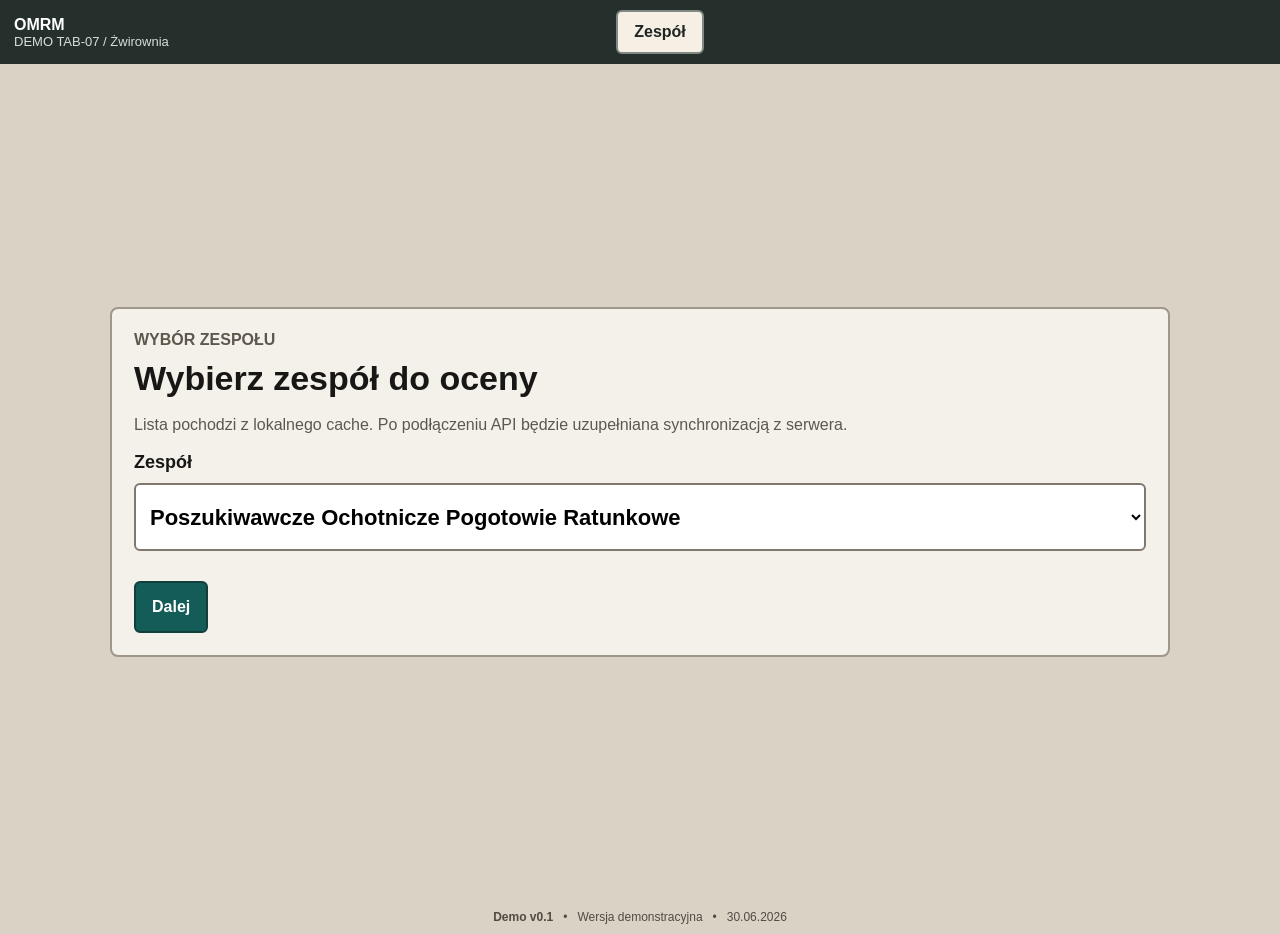
==== index.html @ 5be31f4d "Dodano logo i przygotowano interfejs demo v0.1" ====
<!doctype html>
<html lang="pl">
<head>
  <meta charset="utf-8">
  <meta name="viewport" content="width=device-width, initial-scale=1, viewport-fit=cover">
  <meta name="theme-color" content="#f4f1ea">
  <title>Karty OMRM - MVP klient offline</title>
  <link rel="manifest" href="manifest.json">
  <link rel="stylesheet" href="styles.css">
</head>
<body>
  <header class="topbar">
    <div>
      <strong>OMRM</strong>
      <span id="deviceLabel">Tablet</span>
    </div>
    <nav aria-label="Widoki">
      <button class="tab active" data-view="team-screen">Zespół</button>
      <button class="tab" data-view="ranking-screen">Ranking</button>
      <button class="tab" data-view="audit-screen">Audyt</button>
      <button class="tab" data-view="sync-screen">Sync</button>
    </nav>
    <div class="sync-pill" id="syncPill">Ładowanie</div>
  </header>

  <main>
    <section id="team-screen" class="view active touch-screen">
      <div class="workflow-panel">
        <p class="eyebrow">Wybór zespołu</p>
        <h1>Wybierz zespół do oceny</h1>
        <p class="muted">Lista pochodzi z lokalnego cache. Po podłączeniu API będzie uzupełniana synchronizacją z serwera.</p>
        <div id="teamList" class="team-list"></div>
      </div>
    </section>

    <section id="start-screen" class="view touch-screen">
      <div class="workflow-panel high-contrast">
        <p class="eyebrow">Rozpoczęcie oceny</p>
        <div class="huge-number" id="startTeamNumber">--</div>
        <h1 id="startTeamName">Zespół</h1>
        <label>
          Konkurencja / karta
          <select id="assignmentSelect"></select>
        </label>
        <div class="action-row">
          <button class="secondary" data-view-target="team-screen">Zmień zespół</button>
          <button id="startAssessmentBtn">Rozpocznij ocenę</button>
        </div>
      </div>
    </section>

    <section id="card-screen" class="view">
      <article class="paper-shell" aria-label="Karta ocen">
        <div class="paper-toolbar">
          <div class="team-chip logo-panel">
            <!-- Logo mistrzostw: assets/images/logo.jpg -->
            <img
              class="championship-logo"
              src="assets/images/logo.jpg"
              alt="Logo mistrzostw"
              onerror="this.hidden=true">
            <span id="cardTaskLabel" hidden></span>
            <strong id="cardTaskName" hidden></strong>
          </div>
          <section class="competition-timer" id="competitionTimer" aria-live="polite">
            <div class="timer-label">Czas konkurencji</div>
            <div class="timer-display" id="timerDisplay">10:00</div>
            <div class="timer-message" id="timerMessage"></div>
            <div class="timer-controls">
              <button type="button" id="timerStartBtn">Start</button>
              <button type="button" id="timerPauseBtn" class="secondary">Pauza</button>
              <button type="button" id="timerResumeBtn" class="secondary">Wznów</button>
              <button type="button" id="timerResetBtn" class="secondary">Reset 10:00</button>
              <button type="button" id="timerSoundBtn" class="secondary">Dźwięk: włączony</button>
            </div>
          </section>
          <div class="paper-total">Suma <strong id="totalScore">0</strong> / <span id="maxScore">0</span></div>
          <button id="finishAssessmentBtn">Zakończ ocenę</button>
        </div>

        <form id="scoreCard" class="score-card">
          <div id="cardValidationMessage" class="card-validation-message" role="alert" tabindex="-1" hidden>
            Nie można zakończyć oceny. Uzupełnij wszystkie wymagane pola.
          </div>
          <div class="paper-title">
            <h1 id="cardTitle">Karta ocen</h1>
            <label>Zespół nr <input id="teamNumber" readonly></label>
          </div>
          <div id="columnsHead" class="columns-head"></div>
          <div id="sections"></div>
          <footer class="paper-notes" id="paperNotes"></footer>
        </form>
      </article>
    </section>

    <section id="finish-screen" class="view touch-screen">
      <div class="workflow-panel high-contrast">
        <p class="eyebrow">Zakończenie oceny</p>
        <div class="huge-number" id="finishTeamNumber">--</div>
        <h1 id="finishSummary">Suma punktów: 0</h1>
        <div id="validationBox" class="validation-box"></div>
        <div class="action-row">
          <button class="secondary" data-view-target="card-screen">Wróć do karty</button>
          <button id="approveBtn">Zatwierdź wynik</button>
        </div>
      </div>
    </section>

    <section id="confirm-screen" class="view touch-screen">
      <div class="workflow-panel">
        <p class="eyebrow">Potwierdzenie zapisu</p>
        <h1>Wynik zapisany lokalnie</h1>
        <p class="muted">Karta ma snapshot zatwierdzenia i operacje oczekujące w kolejce synchronizacji.</p>
        <dl class="summary-list">
          <div><dt>Zespół</dt><dd id="confirmTeam">--</dd></div>
          <div><dt>Wynik</dt><dd id="confirmScore">--</dd></div>
          <div><dt>Status</dt><dd id="confirmStatus">queued</dd></div>
        </dl>
        <div class="action-row">
          <button data-view-target="team-screen">Wróć do wyboru zespołu</button>
        </div>
      </div>
    </section>

    <section id="sync-error-screen" class="view touch-screen">
      <div class="workflow-panel sync-error">
        <p class="eyebrow">Błąd synchronizacji</p>
        <h1>Operacje pozostają w kolejce</h1>
        <p id="syncErrorText">Backend API nie jest jeszcze skonfigurowane.</p>
        <div class="action-row">
          <button id="retrySyncBtn">Ponów synchronizację</button>
          <button class="secondary" data-view-target="team-screen">Wróć</button>
        </div>
      </div>
    </section>

    <section id="ranking-screen" class="view">
      <div class="wide-panel">
        <h2>Klasyfikacja generalna</h2>
        <p class="muted">Ranking powstaje wyłącznie z zatwierdzonych i zapisanych wyników. Brak sztucznie generowanych wyników cząstkowych.</p>
        <table>
          <thead><tr><th>Miejsce</th><th>Zespół</th><th>Ukończone konkurencje</th><th>Suma</th></tr></thead>
          <tbody id="rankingBody"></tbody>
        </table>
      </div>
    </section>

    <section id="audit-screen" class="view">
      <div class="wide-panel">
        <h2>Dziennik aktywności i zmian</h2>
        <table>
          <thead><tr><th>Czas</th><th>Akcja</th><th>Encja</th><th>Pole</th><th>Poprzednio</th><th>Nowo</th><th>Wersja</th></tr></thead>
          <tbody id="auditBody"></tbody>
        </table>
      </div>
    </section>

    <section id="sync-screen" class="view">
      <div class="wide-panel">
        <h2>Kolejka synchronizacji</h2>
        <p class="muted">Operacje są idempotentne dzięki `client_operation_id` i gotowe do wysłania do backendu.</p>
        <button id="syncNowBtn">Synchronizuj teraz</button>
        <table>
          <thead><tr><th>Status</th><th>Typ</th><th>Encja</th><th>Wersja</th><th>Próby</th><th>Client operation ID</th></tr></thead>
          <tbody id="syncBody"></tbody>
        </table>
      </div>
    </section>
  </main>

  <footer class="version-footer" aria-label="Informacje o wersji">
    <strong>Demo v0.1</strong>
    <span>Wersja demonstracyjna</span>
    <time datetime="2026-06-30">30.06.2026</time>
  </footer>

  <script type="module" src="app.js"></script>
</body>
</html>
---- styles.css ----
:root {
  --paper: #fffaf0;
  --ink: #181715;
  --line: #111;
  --muted: #5d574d;
  --panel: #f4f1ea;
  --accent: #145c57;
  --accent-2: #b7342c;
  --ok: #176334;
  --warn: #9a5200;
  --focus: #ffd34d;
}

* { box-sizing: border-box; }
html { overflow-x: hidden; }
body {
  margin: 0;
  font-family: Arial, Helvetica, sans-serif;
  color: var(--ink);
  background: #d9d2c5;
  overflow-x: hidden;
}

.topbar {
  min-height: 64px;
  display: grid;
  grid-template-columns: 220px 1fr 180px;
  gap: 12px;
  align-items: center;
  padding: 8px 14px;
  background: #25302d;
  color: white;
  position: sticky;
  top: 0;
  z-index: 10;
}
.topbar span { display: block; font-size: 13px; color: #d7dedb; }
nav { display: flex; gap: 8px; justify-content: center; }
button, select, input, textarea { font: inherit; }
button, select {
  min-height: 52px;
  border: 2px solid #123f3c;
  border-radius: 6px;
  font-weight: 800;
}
button {
  background: var(--accent);
  color: white;
  padding: 10px 16px;
}
button:disabled { opacity: .45; }
button.secondary { background: #fff; color: #25302d; border-color: #80786d; }
.tab { background: transparent; border-color: #7f8a86; min-height: 44px; }
.tab.active { background: #f6efe3; color: #1d2623; }
.sync-pill {
  justify-self: end;
  padding: 9px 12px;
  border: 1px solid #8c9792;
  border-radius: 999px;
  font-size: 14px;
  font-weight: 800;
}

main {
  width: 100%;
  max-width: 100vw;
  padding: 14px;
}
.view { display: none; }
.view.active { display: block; }
.touch-screen {
  min-height: calc(100vh - 92px);
  display: none;
  place-items: center;
}
.touch-screen.active { display: grid; }
.workflow-panel, .wide-panel {
  width: min(100%, 1060px);
  background: var(--panel);
  border: 2px solid #9f978a;
  border-radius: 8px;
  padding: 22px;
}
.wide-panel { overflow-x: auto; }
.workflow-panel.high-contrast {
  background: #fff9e7;
  border-color: #1f1d18;
}
.workflow-panel.sync-error {
  background: #fff1ee;
  border-color: var(--accent-2);
}
.eyebrow {
  margin: 0 0 10px;
  text-transform: uppercase;
  letter-spacing: 0;
  font-weight: 900;
  color: var(--muted);
}
h1, h2 { letter-spacing: 0; }
h1 { margin: 0 0 18px; font-size: 34px; }
h2 { margin: 0 0 10px; font-size: 24px; }
.muted { color: var(--muted); margin-top: 0; }

.team-list {
  display: grid;
  gap: 12px;
  margin-top: 18px;
}
.team-select-panel {
  display: grid;
  gap: 10px;
  font-size: 18px;
}
.team-select-panel select {
  min-height: 68px;
  font-size: 22px;
  font-weight: 900;
}
.team-button {
  min-height: 118px;
  display: grid;
  grid-template-columns: 96px 1fr;
  align-items: center;
  gap: 14px;
  text-align: left;
  background: white;
  color: var(--ink);
  border-color: #161616;
}
.team-button-no-number {
  grid-template-columns: 1fr;
}
.team-button span, .huge-number {
  font-weight: 900;
  color: #000;
}
.team-button span { font-size: 54px; text-align: center; }
.team-button strong { font-size: 24px; }
.huge-number {
  font-size: clamp(96px, 18vw, 190px);
  line-height: .9;
  margin: 10px 0 20px;
}
.action-row {
  display: flex;
  gap: 12px;
  flex-wrap: wrap;
  margin-top: 18px;
}
.empty-state {
  background: white;
  border: 2px dashed #8d8578;
  border-radius: 8px;
  padding: 22px;
  display: grid;
  gap: 8px;
}
label { display: grid; gap: 7px; font-size: 15px; font-weight: 900; }
select, input, textarea {
  width: 100%;
  border: 2px solid #80786d;
  background: white;
  border-radius: 6px;
  padding: 10px;
}

.paper-shell {
  width: 100%;
  max-width: 100%;
  background: #c3baac;
  padding: 12px;
  border-radius: 8px;
  overflow-x: hidden;
}
.paper-toolbar {
  display: grid;
  grid-template-columns: minmax(160px, 220px) minmax(250px, 340px) minmax(150px, 1fr) auto;
  gap: 10px;
  justify-content: stretch;
  align-items: center;
  margin-bottom: 10px;
  position: relative;
  z-index: 6;
  background: #c3baac;
  padding-bottom: 10px;
}
.team-chip, .paper-total {
  background: white;
  border: 2px solid #111;
  padding: 8px 12px;
  font-weight: 900;
}
.team-chip span { display: block; font-size: 12px; color: var(--muted); }
.team-chip strong, .paper-total strong { font-size: 36px; line-height: 1; }
.logo-panel {
  min-height: 96px;
  padding: 8px;
  display: grid;
  place-items: center;
  overflow: hidden;
}
.championship-logo {
  display: block;
  width: 100%;
  height: 100%;
  min-height: 80px;
  object-fit: contain;
  object-position: center;
}
#cardTaskLabel,
#cardTaskName {
  display: none !important;
}

.competition-timer {
  background: #fff;
  border: 2px solid #111;
  border-radius: 8px;
  padding: 6px;
  display: grid;
  grid-template-columns: auto 1fr;
  grid-template-areas:
    "label display"
    "message display"
    "controls controls";
  gap: 5px 12px;
  align-items: center;
  min-width: 0;
}
.timer-label {
  grid-area: label;
  font-size: 11px;
  font-weight: 900;
  text-transform: uppercase;
  color: var(--muted);
}
.timer-display {
  grid-area: display;
  font-size: clamp(34px, 4vw, 52px);
  line-height: .9;
  font-weight: 900;
  font-variant-numeric: tabular-nums;
  text-align: right;
  color: #000;
}
.timer-message {
  grid-area: message;
  min-height: 16px;
  font-size: 12px;
  font-weight: 900;
  color: var(--accent-2);
}
.timer-controls {
  grid-area: controls;
  display: grid;
  grid-template-columns: repeat(2, minmax(70px, 1fr));
  gap: 5px;
}
.timer-controls button {
  min-height: 36px;
  padding: 7px 8px;
  font-size: 12px;
}
.competition-timer.timer-warning {
  background: #b71414;
  color: white;
  border-color: #5a0000;
  animation: timerPulse 1.25s ease-in-out infinite;
}
.competition-timer.timer-warning .timer-label,
.competition-timer.timer-warning .timer-message,
.competition-timer.timer-warning .timer-display {
  color: white;
}
.competition-timer.timer-warning .timer-controls button.secondary {
  border-color: #fff;
}
.competition-timer.timer-finished {
  background: #181715;
  color: white;
}
.competition-timer.timer-finished .timer-label,
.competition-timer.timer-finished .timer-message,
.competition-timer.timer-finished .timer-display {
  color: white;
}

@keyframes timerPulse {
  0%, 100% { transform: scale(1); }
  50% { transform: scale(1.015); }
}

.score-card {
  width: min(100%, 1080px);
  min-height: 720px;
  margin: 0 auto;
  background: var(--paper);
  border: 2px solid var(--line);
  padding: 18px;
  box-shadow: 0 8px 20px rgba(0,0,0,.18);
}
.paper-title {
  display: grid;
  grid-template-columns: 1fr 260px;
  align-items: end;
  border-bottom: 2px solid var(--line);
  padding-bottom: 8px;
}
.paper-title h1 {
  margin: 0;
  font-size: 25px;
  text-align: center;
}
.columns-head, .row {
  display: grid;
  grid-template-columns: minmax(260px, 1fr) 72px 72px 64px;
  align-items: stretch;
}
.columns-head {
  margin-top: 12px;
  border: 2px solid var(--line);
  border-bottom: 0;
  text-align: center;
  text-transform: lowercase;
}
.columns-head > * { padding: 6px; border-left: 1px solid var(--line); }
.section {
  display: grid;
  grid-template-columns: minmax(150px, 210px) 1fr;
  border: 2px solid var(--line);
  border-top: 0;
}
.section-title {
  display: grid;
  place-items: center;
  text-align: center;
  font-weight: 900;
  font-size: 15px;
  padding: 8px;
  border-right: 2px solid var(--line);
  background: #f1eadc;
}
.row { min-height: 54px; }
.row + .row { border-top: 1px solid var(--line); }
.criterion, .choice, .points {
  padding: 8px;
  border-left: 1px solid var(--line);
  display: flex;
  align-items: center;
}
#sections > .section:first-child .row:first-child > .criterion,
#sections > .section:first-child .row:first-child > .choice,
#sections > .section:first-child .row:first-child > .points {
  padding-top: 9px;
  padding-bottom: 7px;
}
.criterion { border-left: 0; font-size: 15px; font-weight: 700; display: grid; gap: 3px; }
.captured-time {
  color: #0c4b46;
  font-size: 13px;
  font-weight: 900;
}
.required { color: var(--accent-2); margin-left: 4px; }
.choice { justify-content: center; }
.points { justify-content: center; font-weight: 900; }
.row.scoring-locked {
  background: #eeeeec;
  color: #777;
}
.row.scoring-locked .choice input {
  background: #ddd;
  border-color: #777;
  cursor: not-allowed;
}
.row.field-invalid {
  background: #fff0ed;
  box-shadow: inset 0 0 0 3px var(--accent-2);
}
.row.field-invalid .choice input {
  border-color: var(--accent-2);
}
.choice input {
  appearance: none;
  width: 38px;
  height: 38px;
  border: 3px solid #111;
  border-radius: 0;
  background: #fff;
  padding: 0;
}
.choice input:checked {
  background:
    linear-gradient(45deg, transparent 42%, #111 43%, #111 57%, transparent 58%),
    linear-gradient(-45deg, transparent 42%, #111 43%, #111 57%, transparent 58%),
    #fff;
}
.choice input:focus-visible, button:focus-visible, select:focus-visible {
  outline: 4px solid var(--focus);
  outline-offset: 3px;
}
.paper-notes {
  border: 2px solid var(--line);
  border-top: 0;
  padding: 8px;
  font-size: 12px;
  line-height: 1.35;
}
.paper-notes p { margin: 3px 0; }

.version-footer {
  display: flex;
  justify-content: center;
  align-items: center;
  gap: 10px;
  min-height: 34px;
  padding: 7px 14px;
  color: #504b43;
  font-size: 12px;
}
.version-footer span::before,
.version-footer time::before {
  content: "•";
  margin-right: 10px;
}

.card-validation-message {
  margin-bottom: 12px;
  border: 2px solid var(--accent-2);
  border-radius: 6px;
  background: #ffe1dc;
  color: #7d160c;
  padding: 12px;
  font-weight: 900;
}
.validation-box { display: grid; gap: 8px; margin-top: 12px; }
.validation-error, .validation-ok {
  border-radius: 6px;
  padding: 12px;
  font-weight: 900;
}
.validation-error { background: #ffe1dc; border: 2px solid var(--accent-2); }
.validation-ok { background: #e7f5df; border: 2px solid var(--ok); }
.summary-list {
  display: grid;
  gap: 8px;
  margin: 12px 0;
}
.summary-list div {
  background: white;
  border: 1px solid #bbb2a6;
  border-radius: 6px;
  padding: 10px;
}
.summary-list dt { color: var(--muted); font-size: 13px; }
.summary-list dd { margin: 0; font-size: 22px; font-weight: 900; }

table {
  width: 100%;
  border-collapse: collapse;
  background: white;
}
th, td {
  border: 1px solid #b8b0a4;
  padding: 10px;
  text-align: left;
  vertical-align: top;
}
th { background: #e7dfd2; }
small { color: var(--muted); word-break: break-all; }
.badge {
  display: inline-block;
  padding: 5px 8px;
  border-radius: 999px;
  font-weight: 900;
}
.badge.ok { background: #e4f4e8; color: var(--ok); }
.badge.warn { background: #fff0d8; color: var(--warn); }

@media (max-width: 900px) {
  .topbar { grid-template-columns: 1fr; }
  nav { justify-content: flex-start; overflow-x: auto; }
  .paper-toolbar { grid-template-columns: 1fr; }
  .competition-timer { min-width: 0; grid-template-columns: 1fr; grid-template-areas: "label" "display" "message" "controls"; }
  .timer-display { text-align: center; }
  .timer-controls { grid-template-columns: repeat(2, 1fr); }
  .paper-title { grid-template-columns: 1fr; gap: 8px; }
  .score-card { width: 100%; padding: 12px; }
  .section { grid-template-columns: 1fr; }
  .section-title {
    min-height: 44px;
    border-right: 0;
    border-bottom: 2px solid var(--line);
  }
  .columns-head, .row {
    grid-template-columns: minmax(0, 1fr) 58px 58px 52px;
  }
  .criterion { font-size: 14px; }
  .choice, .points { padding: 6px; }
  .choice input { width: 34px; height: 34px; }
  .version-footer { flex-wrap: wrap; }
}
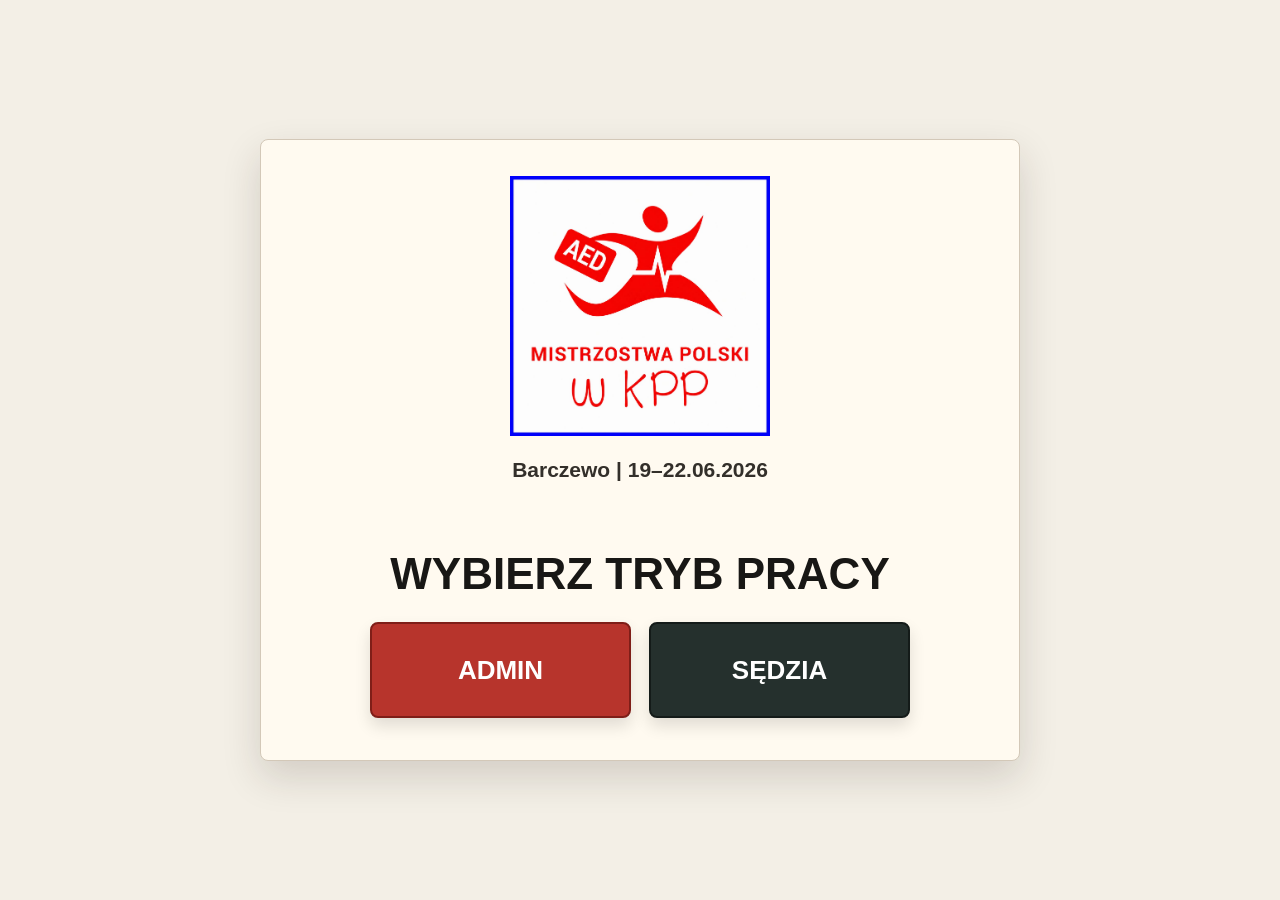
==== commit cd925ff7: "Panel administratora - użytkownicy i uprawnienia" ====
--- a/index.html
+++ b/index.html
@@ -6,24 +6,196 @@
   <meta name="theme-color" content="#f4f1ea">
   <title>Karty OMRM - MVP klient offline</title>
   <link rel="manifest" href="manifest.json">
-  <link rel="stylesheet" href="styles.css">
+  <link rel="stylesheet" href="styles.css?v=users-v34">
 </head>
 <body>
+  <section id="login-screen" class="login-screen">
+    <div class="login-panel">
+      <div class="login-logo-box">
+        <img class="login-logo" src="assets/images/logo.jpg" alt="Logo mistrzostw" onerror="this.hidden=true">
+      </div>
+
+      <div class="event-info">Barczewo | 19–22.06.2026</div>
+      <div class="login-separator" aria-hidden="true"></div>
+
+      <div id="loginModeStep" class="login-step">
+        <h1>WYBIERZ TRYB PRACY</h1>
+        <div class="login-mode-switch" role="group" aria-label="Tryb logowania">
+          <button type="button" class="login-mode admin-mode" data-login-mode="admin">ADMIN</button>
+          <button type="button" class="login-mode judge-mode" data-login-mode="judge">SĘDZIA</button>
+        </div>
+      </div>
+
+      <form id="loginForm" class="login-form" hidden>
+        <p class="login-form-mode" id="loginFormMode">Logowanie</p>
+        <label>
+          Login
+          <input id="loginInput" autocomplete="username">
+        </label>
+        <label>
+          Hasło
+          <input id="passwordInput" type="password" autocomplete="current-password">
+        </label>
+        <div id="loginError" class="login-error" role="alert" hidden>Nieprawidłowy login lub hasło.</div>
+        <div class="login-actions">
+          <button type="button" class="secondary" id="loginBackBtn">Wróć</button>
+          <button type="submit">Zaloguj</button>
+        </div>
+      </form>
+    </div>
+  </section>
+
   <header class="topbar">
-    <div>
-      <strong>OMRM</strong>
-      <span id="deviceLabel">Tablet</span>
+    <div class="admin-brand">
+      <div class="admin-brand-logo">
+        <img src="assets/images/logo.jpg" alt="Logo Mistrzostw Polski w KPP" onerror="this.hidden=true">
+      </div>
+      <div class="admin-brand-text">
+        <strong>MISTRZOSTWA POLSKI W KPP</strong>
+        <span>Barczewo | 19–22.06.2026</span>
+        <span id="deviceLabel" class="device-label">Tablet</span>
+      </div>
     </div>
-    <nav aria-label="Widoki">
-      <button class="tab active" data-view="team-screen">Zespół</button>
-      <button class="tab" data-view="ranking-screen">Ranking</button>
-      <button class="tab" data-view="audit-screen">Audyt</button>
-      <button class="tab" data-view="sync-screen">Sync</button>
-    </nav>
-    <div class="sync-pill" id="syncPill">Ładowanie</div>
+    <div class="session-panel">
+      <span class="session-label">Zalogowany jako</span>
+      <div class="mode-pill" id="modePill">Tryb</div>
+      <div class="sync-pill" id="syncPill">Ładowanie</div>
+    </div>
   </header>
 
   <main>
+    <section id="users-screen" class="view">
+      <div class="admin-layout">
+        <aside class="admin-sidebar" aria-label="Menu administratora">
+          <nav aria-label="Widoki administratora">
+            <button class="tab active" data-view="users-screen"><span class="nav-icon" aria-hidden="true">U</span>Użytkownicy</button>
+            <button class="tab" type="button"><span class="nav-icon" aria-hidden="true">P</span>Przydziały</button>
+            <button class="tab" type="button"><span class="nav-icon" aria-hidden="true">Z</span>Zespoły</button>
+            <button class="tab" data-view="ranking-screen"><span class="nav-icon" aria-hidden="true">R</span>Ranking</button>
+            <button class="tab" data-view="audit-screen"><span class="nav-icon" aria-hidden="true">A</span>Audyt</button>
+            <button class="tab" data-view="sync-screen"><span class="nav-icon" aria-hidden="true">S</span>Synchronizacja</button>
+          </nav>
+          <button type="button" class="logout-button secondary" id="logoutBtn">Wyloguj</button>
+        </aside>
+
+        <div class="admin-main">
+          <div class="wide-panel admin-users-panel">
+            <div class="admin-section-header">
+              <div>
+                <h2>Użytkownicy i uprawnienia</h2>
+              </div>
+              <button type="button" id="addUserBtn">+ Dodaj użytkownika</button>
+            </div>
+
+            <div id="userFormPanel" class="user-form-panel" hidden>
+              <form id="userForm" class="user-form">
+                <h3 id="userFormTitle">Dodaj użytkownika</h3>
+                <div id="userFormError" class="login-error" role="alert" hidden></div>
+                <input type="hidden" id="userIdInput">
+                <div class="form-grid">
+                  <label>
+                    Imię
+                    <input id="userFirstNameInput" autocomplete="given-name">
+                  </label>
+                  <label>
+                    Nazwisko
+                    <input id="userLastNameInput" autocomplete="family-name">
+                  </label>
+                  <label>
+                    Login
+                    <input id="userAccountInput" autocomplete="off">
+                  </label>
+                  <label id="userPasswordLabel">
+                    Hasło
+                    <input id="userSecretInput" type="password" autocomplete="off">
+                  </label>
+                </div>
+                <fieldset class="checkbox-group">
+                  <legend>Uprawnienia</legend>
+                  <label><input type="checkbox" id="roleJudgeInput" value="judge"> Sędzia</label>
+                  <label><input type="checkbox" id="roleAdminInput" value="admin"> Administrator</label>
+                </fieldset>
+                <fieldset class="status-group">
+                  <legend>Status</legend>
+                  <label><input type="radio" name="userStatus" value="active" checked> Aktywny</label>
+                  <label><input type="radio" name="userStatus" value="inactive"> Nieaktywny</label>
+                </fieldset>
+                <div class="action-row">
+                  <button type="button" class="secondary" id="cancelUserFormBtn">Anuluj</button>
+                  <button type="submit" id="saveUserBtn">Dodaj użytkownika</button>
+                </div>
+              </form>
+            </div>
+
+            <div id="passwordPanel" class="user-form-panel" hidden>
+              <form id="passwordForm" class="user-form password-form">
+                <h3 id="passwordFormTitle">Zmień hasło</h3>
+                <div id="passwordFormError" class="login-error" role="alert" hidden></div>
+                <input type="hidden" id="passwordUserIdInput">
+                <label>
+                  Nowe hasło
+                  <input id="newPasswordInput" type="password" autocomplete="new-password">
+                </label>
+                <div class="action-row">
+                  <button type="button" class="secondary" id="cancelPasswordBtn">Anuluj</button>
+                  <button type="submit">Zapisz hasło</button>
+                </div>
+              </form>
+            </div>
+
+            <div id="bulkMessage" class="bulk-message" role="alert" hidden></div>
+
+            <div id="bulkActionsBar" class="bulk-actions-bar" hidden>
+              <strong>Zaznaczono: <span id="selectedUsersCount">0</span></strong>
+              <div class="bulk-actions">
+                <button type="button" class="secondary compact-button" data-bulk-menu="roles">Uprawnienia</button>
+                <button type="button" class="secondary compact-button" data-bulk-menu="status">Status</button>
+                <button type="button" class="secondary compact-button danger-button" data-bulk-action="delete">Usuń</button>
+              </div>
+              <div id="bulkRolesMenu" class="bulk-menu" hidden>
+                <button type="button" data-bulk-action="add-role" data-role="judge">Dodaj uprawnienie „Sędzia”</button>
+                <button type="button" class="secondary" data-bulk-action="remove-role" data-role="judge">Usuń uprawnienie „Sędzia”</button>
+                <button type="button" data-bulk-action="add-role" data-role="admin">Dodaj uprawnienie „Administrator”</button>
+                <button type="button" class="secondary" data-bulk-action="remove-role" data-role="admin">Usuń uprawnienie „Administrator”</button>
+              </div>
+              <div id="bulkStatusMenu" class="bulk-menu" hidden>
+                <button type="button" data-bulk-action="set-status" data-status="active">Ustaw jako aktywnych</button>
+                <button type="button" class="secondary" data-bulk-action="set-status" data-status="inactive">Ustaw jako nieaktywnych</button>
+              </div>
+            </div>
+
+            <div class="table-shell">
+              <table class="users-table">
+                <thead>
+                  <tr>
+                    <th class="select-column">
+                      <label class="select-all-label">
+                        <input type="checkbox" id="selectAllUsers">
+                        <span>Zaznacz wszystkich</span>
+                      </label>
+                    </th>
+                    <th>Imię i nazwisko</th>
+                    <th>Login</th>
+                    <th>Uprawnienia</th>
+                    <th>Przydziały</th>
+                    <th>Status</th>
+                    <th>Akcje</th>
+                  </tr>
+                </thead>
+                <tbody id="usersBody"></tbody>
+              </table>
+            </div>
+
+            <div id="userCards" class="user-cards"></div>
+
+            <div class="table-footer">
+              <strong>Razem użytkowników: <span id="usersCount">0</span></strong>
+            </div>
+          </div>
+        </div>
+      </div>
+    </section>
+
     <section id="team-screen" class="view active touch-screen">
       <div class="workflow-panel">
         <p class="eyebrow">Wybór zespołu</p>
@@ -73,6 +245,10 @@
               <button type="button" id="timerResetBtn" class="secondary">Reset 10:00</button>
               <button type="button" id="timerSoundBtn" class="secondary">Dźwięk: włączony</button>
             </div>
+            <div id="timerStartNotice" class="timer-start-notice" role="status" hidden>
+              <span class="info-icon" aria-hidden="true">i</span>
+              Najpierw uruchom czas konkurencji, aby rozpocząć ocenianie.
+            </div>
           </section>
           <div class="paper-total">Suma <strong id="totalScore">0</strong> / <span id="maxScore">0</span></div>
           <button id="finishAssessmentBtn">Zakończ ocenę</button>
@@ -174,6 +350,17 @@
     <time datetime="2026-06-30">30.06.2026</time>
   </footer>
 
-  <script type="module" src="app.js"></script>
+  <dialog id="confirmDialog" class="confirm-dialog">
+    <form method="dialog">
+      <h3 id="confirmTitle">Potwierdzenie</h3>
+      <p id="confirmMessage"></p>
+      <div class="dialog-actions">
+        <button type="button" class="secondary" id="confirmCancelBtn">Anuluj</button>
+        <button type="button" class="danger-button" id="confirmAcceptBtn">Usuń użytkownika</button>
+      </div>
+    </form>
+  </dialog>
+
+  <script type="module" src="app.js?v=users-v34"></script>
 </body>
 </html>
--- a/styles.css
+++ b/styles.css
@@ -6,6 +6,11 @@
   --panel: #f4f1ea;
   --accent: #145c57;
   --accent-2: #b7342c;
+  --admin-accent: #9d1f18;
+  --admin-accent-dark: #74150f;
+  --admin-bg: #f5f0e8;
+  --admin-surface: #fffdf9;
+  --admin-border: #ddd5ca;
   --ok: #176334;
   --warn: #9a5200;
   --focus: #ffd34d;
@@ -21,20 +26,197 @@
   overflow-x: hidden;
 }
 
+body.logged-out .topbar,
+body.logged-out main,
+body.logged-out .version-footer,
+body:not(.authenticated) .topbar,
+body:not(.authenticated) main,
+body:not(.authenticated) .version-footer {
+  display: none;
+}
+
+body.authenticated .login-screen {
+  display: none;
+}
+
+.login-screen {
+  min-height: 100vh;
+  padding: 24px;
+  display: grid;
+  place-items: center;
+  background: #f3efe6;
+}
+
+.login-panel {
+  width: min(100%, 760px);
+  background: #fffaf0;
+  border: 1px solid #d3c8b8;
+  border-radius: 8px;
+  padding: 36px 46px 42px;
+  box-shadow: 0 16px 38px rgba(42,34,24,.16);
+  display: grid;
+  justify-items: center;
+  text-align: center;
+}
+
+.login-logo-box {
+  width: min(100%, 260px);
+  height: 260px;
+  display: grid;
+  place-items: center;
+  margin: 0 auto 22px;
+  padding: 0;
+}
+
+.login-logo {
+  width: 100%;
+  height: 100%;
+  object-fit: contain;
+}
+
+.event-info {
+  width: 100%;
+  text-align: center;
+  font-size: 21px;
+  font-weight: 900;
+  color: #332f2a;
+}
+
+.login-separator {
+  width: min(100%, 500px);
+  height: 0;
+  margin: 38px auto 30px;
+  background: transparent;
+}
+
+.login-step {
+  width: 100%;
+  display: grid;
+  justify-items: center;
+}
+
+.login-step h1 {
+  margin: 0 0 24px;
+  text-align: center;
+  font-size: clamp(30px, 4vw, 44px);
+  line-height: 1.1;
+}
+
+.login-mode-switch {
+  width: min(100%, 540px);
+  display: flex;
+  justify-content: center;
+  gap: 18px;
+}
+
+.login-mode {
+  flex: 1 1 0;
+  min-width: 0;
+  min-height: 96px;
+  border-radius: 8px;
+  font-size: 26px;
+  letter-spacing: 0;
+  box-shadow: 0 8px 16px rgba(0,0,0,.12);
+}
+
+.login-mode.admin-mode {
+  background: var(--accent-2);
+  color: #fff;
+  border-color: #7f1e18;
+}
+
+.login-mode.judge-mode {
+  background: #25302d;
+  color: #fff;
+  border-color: #141b19;
+}
+
+.login-form {
+  width: min(100%, 420px);
+  display: grid;
+  gap: 14px;
+  text-align: left;
+}
+
+.login-form[hidden] {
+  display: none;
+}
+
+.login-form-mode {
+  margin: 0;
+  text-align: center;
+  font-size: 26px;
+  font-weight: 900;
+  color: #332f2a;
+}
+
+.login-error {
+  border: 2px solid var(--accent-2);
+  border-radius: 6px;
+  background: #ffe1dc;
+  color: #7d160c;
+  padding: 12px;
+  font-weight: 900;
+}
+
+.login-actions {
+  display: grid;
+  grid-template-columns: 1fr 1fr;
+  gap: 10px;
+}
+
 .topbar {
-  min-height: 64px;
-  display: grid;
-  grid-template-columns: 220px 1fr 180px;
-  gap: 12px;
-  align-items: center;
-  padding: 8px 14px;
-  background: #25302d;
-  color: white;
+  min-height: 92px;
+  display: flex;
+  justify-content: space-between;
+  gap: 24px;
+  align-items: center;
+  padding: 14px 28px;
+  background: var(--admin-surface);
+  color: #171412;
+  border-bottom: 1px solid var(--admin-border);
   position: sticky;
   top: 0;
   z-index: 10;
-}
-.topbar span { display: block; font-size: 13px; color: #d7dedb; }
+  box-shadow: 0 6px 18px rgba(72, 47, 36, .08);
+}
+.admin-brand {
+  min-width: 0;
+  display: flex;
+  align-items: center;
+  gap: 16px;
+}
+.admin-brand-logo {
+  flex: 0 0 72px;
+  width: 72px;
+  height: 72px;
+  display: grid;
+  place-items: center;
+}
+.admin-brand-logo img {
+  width: 100%;
+  height: 100%;
+  object-fit: contain;
+}
+.admin-brand-text {
+  min-width: 0;
+  display: grid;
+  gap: 4px;
+}
+.admin-brand-text strong {
+  font-size: clamp(20px, 2.1vw, 30px);
+  line-height: 1;
+  letter-spacing: 0;
+}
+.topbar span {
+  display: block;
+  font-size: 15px;
+  color: #5a514a;
+}
+.topbar .device-label {
+  font-size: 12px;
+  color: #81766d;
+}
 nav { display: flex; gap: 8px; justify-content: center; }
 button, select, input, textarea { font: inherit; }
 button, select {
@@ -53,12 +235,40 @@
 .tab { background: transparent; border-color: #7f8a86; min-height: 44px; }
 .tab.active { background: #f6efe3; color: #1d2623; }
 .sync-pill {
-  justify-self: end;
   padding: 9px 12px;
-  border: 1px solid #8c9792;
+  border: 1px solid #d4ccc1;
   border-radius: 999px;
   font-size: 14px;
   font-weight: 800;
+  color: #514940;
+  background: #fff;
+}
+.session-panel {
+  display: grid;
+  align-items: center;
+  justify-content: flex-end;
+  justify-items: end;
+  gap: 5px;
+  text-align: right;
+}
+.session-label {
+  font-size: 12px !important;
+  text-transform: uppercase;
+  font-weight: 900;
+  color: #81766d !important;
+}
+.mode-pill {
+  padding: 0;
+  border: 0;
+  border-radius: 0;
+  font-size: 17px;
+  font-weight: 900;
+  color: #181412;
+  background: transparent;
+}
+.logout-button {
+  min-height: 40px;
+  padding: 7px 11px;
 }
 
 main {
@@ -82,6 +292,401 @@
   padding: 22px;
 }
 .wide-panel { overflow-x: auto; }
+.admin-layout {
+  min-height: calc(100vh - 140px);
+  display: grid;
+  grid-template-columns: 260px minmax(0, 1fr);
+  gap: 24px;
+  padding: 24px;
+  background: var(--admin-bg);
+}
+.admin-sidebar {
+  min-height: calc(100vh - 188px);
+  display: grid;
+  grid-template-rows: 1fr auto;
+  gap: 18px;
+  background: var(--admin-surface);
+  border: 1px solid var(--admin-border);
+  border-radius: 10px;
+  padding: 16px;
+  box-shadow: 0 10px 24px rgba(72, 47, 36, .06);
+}
+.admin-sidebar nav {
+  display: grid;
+  align-content: start;
+  justify-content: stretch;
+  gap: 10px;
+}
+.admin-sidebar .tab,
+.admin-sidebar .logout-button {
+  width: 100%;
+  min-height: 54px;
+  display: flex;
+  align-items: center;
+  justify-content: flex-start;
+  gap: 12px;
+  border: 1px solid var(--admin-border);
+  border-radius: 8px;
+  background: #fbfaf7;
+  color: #26211d;
+  padding: 12px 14px;
+  font-size: 16px;
+  font-weight: 900;
+  text-align: left;
+}
+.admin-sidebar .tab.active {
+  background: var(--admin-accent);
+  border-color: var(--admin-accent-dark);
+  color: #fff;
+  box-shadow: 0 8px 18px rgba(157, 31, 24, .22);
+}
+.admin-sidebar .tab:not(.active):hover,
+.admin-sidebar .logout-button:hover {
+  border-color: #c9bdb0;
+  background: #fff;
+}
+.nav-icon {
+  flex: 0 0 30px;
+  width: 30px;
+  height: 30px;
+  display: inline-grid;
+  place-items: center;
+  border-radius: 8px;
+  background: #f0e8de;
+  color: #504741;
+  font-size: 13px;
+  font-weight: 900;
+}
+.admin-sidebar .tab.active .nav-icon {
+  background: rgba(255,255,255,.18);
+  color: #fff;
+}
+.admin-main {
+  min-width: 0;
+  display: grid;
+}
+.admin-main .wide-panel {
+  width: 100%;
+}
+.admin-users-panel {
+  display: grid;
+  align-content: start;
+  gap: 22px;
+  min-height: calc(100vh - 188px);
+  padding: 28px;
+  background: var(--admin-surface);
+  border: 1px solid var(--admin-border);
+  border-radius: 10px;
+  overflow-x: hidden;
+  box-shadow: 0 10px 24px rgba(72, 47, 36, .06);
+}
+.admin-section-header {
+  display: flex;
+  align-items: center;
+  justify-content: space-between;
+  gap: 20px;
+  flex-wrap: wrap;
+}
+.admin-section-header h2 {
+  margin: 0;
+  font-size: clamp(30px, 3vw, 42px);
+  line-height: 1.1;
+  color: #181412;
+}
+.admin-section-header #addUserBtn,
+#addUserBtn {
+  min-height: 58px;
+  border-color: var(--admin-accent-dark);
+  background: var(--admin-accent);
+  padding: 12px 22px;
+  font-size: 17px;
+  box-shadow: 0 8px 18px rgba(157, 31, 24, .18);
+}
+.user-form-panel {
+  background: #fffaf8;
+  border: 1px solid var(--admin-border);
+  border-radius: 10px;
+  padding: 20px;
+  box-shadow: inset 0 0 0 1px rgba(255,255,255,.65);
+}
+.user-form {
+  display: grid;
+  gap: 16px;
+}
+.user-form h3 {
+  margin: 0;
+  font-size: 25px;
+}
+.form-grid {
+  display: grid;
+  grid-template-columns: repeat(2, minmax(220px, 1fr));
+  gap: 16px;
+}
+.checkbox-group,
+.status-group {
+  border: 1px solid var(--admin-border);
+  border-radius: 8px;
+  padding: 14px;
+  display: flex;
+  gap: 22px;
+  flex-wrap: wrap;
+  background: #fff;
+}
+.checkbox-group legend,
+.status-group legend {
+  padding: 0 6px;
+  font-weight: 900;
+}
+.checkbox-group label,
+.status-group label {
+  display: flex;
+  grid-template-columns: none;
+  align-items: center;
+  gap: 8px;
+}
+.checkbox-group input,
+.status-group input {
+  width: auto;
+}
+.table-shell {
+  width: 100%;
+  overflow-x: auto;
+  border: 1px solid var(--admin-border);
+  border-radius: 10px;
+  background: #fff;
+}
+.users-table {
+  min-width: 1080px;
+  border-collapse: separate;
+  border-spacing: 0;
+}
+.users-table th,
+.users-table td {
+  vertical-align: middle;
+  border: 0;
+  border-bottom: 1px solid #ece5dc;
+  padding: 18px 20px;
+  font-size: 16px;
+}
+.users-table th {
+  background: #f7f2eb;
+  color: #574d46;
+  font-size: 13px;
+  letter-spacing: 0;
+  text-transform: uppercase;
+}
+.users-table tbody tr:last-child td {
+  border-bottom: 0;
+}
+.users-table tbody tr:hover {
+  background: #fffaf4;
+}
+.users-table td:first-child strong {
+  font-size: 17px;
+  color: #171412;
+}
+.select-column {
+  width: 66px;
+  min-width: 66px;
+  text-align: center;
+}
+.select-column input,
+.user-card-select input,
+.card-select-all input {
+  width: 22px;
+  height: 22px;
+  accent-color: var(--admin-accent);
+}
+.select-all-label {
+  display: flex;
+  align-items: center;
+  justify-content: center;
+  gap: 7px;
+  font-size: 12px;
+  line-height: 1.15;
+  text-align: center;
+}
+.select-all-label span {
+  max-width: 74px;
+}
+.bulk-message {
+  border: 1px solid #efb6ad;
+  border-radius: 8px;
+  background: #fff0ed;
+  color: #851a12;
+  padding: 12px 14px;
+  font-weight: 900;
+}
+.bulk-message[data-type="ok"] {
+  border-color: #b9dfc5;
+  background: #eaf7ee;
+  color: #145d2f;
+}
+.bulk-actions-bar {
+  display: grid;
+  grid-template-columns: auto 1fr;
+  gap: 12px 18px;
+  align-items: center;
+  border: 1px solid #e0c8c4;
+  border-radius: 10px;
+  background: #fff7f5;
+  padding: 14px;
+}
+.bulk-actions-bar[hidden] {
+  display: none;
+}
+.bulk-actions {
+  display: flex;
+  justify-content: flex-end;
+  gap: 10px;
+  flex-wrap: wrap;
+}
+.bulk-menu {
+  grid-column: 1 / -1;
+  display: flex;
+  gap: 10px;
+  flex-wrap: wrap;
+  border-top: 1px solid #efd9d5;
+  padding-top: 12px;
+}
+.bulk-menu[hidden] {
+  display: none;
+}
+.bulk-menu button {
+  min-height: 42px;
+  padding: 8px 12px;
+  font-size: 14px;
+}
+.role-chip {
+  display: inline-block;
+  margin: 3px 6px 3px 0;
+  padding: 7px 10px;
+  border-radius: 999px;
+  background: #fde8e5;
+  color: var(--admin-accent);
+  border: 1px solid #f4c7c2;
+  font-size: 13px;
+  font-weight: 900;
+  white-space: nowrap;
+}
+.table-actions {
+  display: flex;
+  gap: 10px;
+  flex-wrap: wrap;
+}
+.compact-button {
+  min-height: 42px;
+  padding: 8px 12px;
+  font-size: 14px;
+  border-color: #d5c9bd;
+  color: var(--admin-accent);
+  background: #fff;
+}
+.danger-button {
+  border-color: #9d1f18 !important;
+  background: #fff !important;
+  color: #9d1f18 !important;
+}
+.danger-button:hover {
+  background: #fff0ed !important;
+}
+button.danger-button:not(.secondary),
+.dialog-actions .danger-button {
+  background: var(--admin-accent) !important;
+  color: #fff !important;
+  border-color: var(--admin-accent-dark) !important;
+}
+.user-cards {
+  display: none;
+}
+.card-select-all,
+.user-card {
+  border: 1px solid var(--admin-border);
+  border-radius: 10px;
+  background: #fff;
+}
+.card-select-all {
+  padding: 14px;
+  display: flex;
+  align-items: center;
+  gap: 10px;
+  font-weight: 900;
+}
+.user-card {
+  display: grid;
+  gap: 14px;
+  padding: 18px;
+}
+.user-card h3 {
+  margin: 0;
+  font-size: 22px;
+}
+.user-card-select {
+  display: flex;
+  align-items: center;
+  gap: 10px;
+  font-size: 14px;
+  color: #5a514a;
+}
+.user-card dl {
+  display: grid;
+  gap: 10px;
+  margin: 0;
+}
+.user-card dl div {
+  display: grid;
+  gap: 4px;
+}
+.user-card dt {
+  color: #6b6058;
+  font-size: 13px;
+  font-weight: 900;
+  text-transform: uppercase;
+}
+.user-card dd {
+  margin: 0;
+  font-size: 16px;
+}
+.table-footer {
+  display: flex;
+  justify-content: flex-start;
+  color: #3b342e;
+  font-size: 16px;
+  padding: 0 2px;
+}
+.confirm-dialog {
+  width: min(92vw, 520px);
+  border: 0;
+  border-radius: 12px;
+  padding: 0;
+  background: #fffdf9;
+  box-shadow: 0 22px 60px rgba(24, 20, 18, .26);
+}
+.confirm-dialog::backdrop {
+  background: rgba(24, 20, 18, .35);
+}
+.confirm-dialog form {
+  display: grid;
+  gap: 16px;
+  padding: 24px;
+}
+.confirm-dialog h3 {
+  margin: 0;
+  font-size: 26px;
+}
+.confirm-dialog p {
+  margin: 0;
+  color: #332d28;
+  font-size: 17px;
+  line-height: 1.45;
+  white-space: pre-line;
+}
+.dialog-actions {
+  display: flex;
+  justify-content: flex-end;
+  gap: 10px;
+  flex-wrap: wrap;
+}
 .workflow-panel.high-contrast {
   background: #fff9e7;
   border-color: #1f1d18;
@@ -223,7 +828,8 @@
   grid-template-areas:
     "label display"
     "message display"
-    "controls controls";
+    "controls controls"
+    "notice notice";
   gap: 5px 12px;
   align-items: center;
   min-width: 0;
@@ -261,6 +867,34 @@
   min-height: 36px;
   padding: 7px 8px;
   font-size: 12px;
+}
+.timer-start-notice {
+  grid-area: notice;
+  display: flex;
+  align-items: center;
+  gap: 8px;
+  padding: 8px 10px;
+  border: 1px solid #c77d00;
+  border-radius: 6px;
+  background: #fff0c7;
+  color: #603b00;
+  font-size: 12px;
+  font-weight: 900;
+}
+.timer-start-notice[hidden] {
+  display: none;
+}
+.info-icon {
+  flex: 0 0 20px;
+  width: 20px;
+  height: 20px;
+  display: inline-grid;
+  place-items: center;
+  border-radius: 50%;
+  background: #8a5600;
+  color: #fff;
+  font-size: 13px;
+  font-weight: 900;
 }
 .competition-timer.timer-warning {
   background: #b71414;
@@ -372,6 +1006,7 @@
   background: #ddd;
   border-color: #777;
   cursor: not-allowed;
+  pointer-events: none;
 }
 .row.field-invalid {
   background: #fff0ed;
@@ -474,11 +1109,29 @@
   border-radius: 999px;
   font-weight: 900;
 }
-.badge.ok { background: #e4f4e8; color: var(--ok); }
-.badge.warn { background: #fff0d8; color: var(--warn); }
+.badge.ok { background: #e4f4e8; color: #12602f; }
+.badge.warn { background: #eeeeec; color: #4f4b46; }
 
 @media (max-width: 900px) {
-  .topbar { grid-template-columns: 1fr; }
+  .topbar {
+    position: static;
+    align-items: flex-start;
+    flex-direction: column;
+  }
+  .session-panel {
+    justify-items: start;
+    text-align: left;
+  }
+  .admin-layout {
+    grid-template-columns: 1fr;
+    padding: 14px;
+  }
+  .admin-sidebar {
+    min-height: auto;
+  }
+  .admin-sidebar nav {
+    grid-template-columns: repeat(2, minmax(0, 1fr));
+  }
   nav { justify-content: flex-start; overflow-x: auto; }
   .paper-toolbar { grid-template-columns: 1fr; }
   .competition-timer { min-width: 0; grid-template-columns: 1fr; grid-template-areas: "label" "display" "message" "controls"; }
@@ -499,4 +1152,77 @@
   .choice, .points { padding: 6px; }
   .choice input { width: 34px; height: 34px; }
   .version-footer { flex-wrap: wrap; }
-}
+  .form-grid { grid-template-columns: 1fr; }
+}
+
+@media (max-width: 1080px) {
+  .table-shell {
+    display: none;
+  }
+  .user-cards {
+    display: grid;
+    gap: 14px;
+  }
+  .bulk-actions-bar {
+    grid-template-columns: 1fr;
+  }
+  .bulk-actions {
+    justify-content: flex-start;
+  }
+}
+
+@media (max-width: 520px) {
+  .login-screen {
+    padding: 12px;
+  }
+  .login-panel {
+    padding: 24px 18px;
+  }
+  .login-logo-box {
+    width: min(100%, 190px);
+    height: 190px;
+    margin-bottom: 18px;
+  }
+  .event-info {
+    font-size: 17px;
+  }
+  .login-separator {
+    margin: 28px auto 24px;
+  }
+  .login-mode-switch,
+  .login-actions {
+    grid-template-columns: 1fr;
+    display: grid;
+    gap: 12px;
+  }
+  .login-mode {
+    min-height: 76px;
+    font-size: 22px;
+  }
+  .admin-brand-logo {
+    flex-basis: 58px;
+    width: 58px;
+    height: 58px;
+  }
+  .admin-sidebar nav {
+    grid-template-columns: 1fr;
+  }
+  .admin-users-panel {
+    padding: 18px;
+  }
+  .admin-section-header #addUserBtn,
+  #addUserBtn {
+    width: 100%;
+  }
+  .bulk-actions,
+  .bulk-menu,
+  .dialog-actions {
+    display: grid;
+    grid-template-columns: 1fr;
+  }
+  .bulk-actions button,
+  .bulk-menu button,
+  .dialog-actions button {
+    width: 100%;
+  }
+}
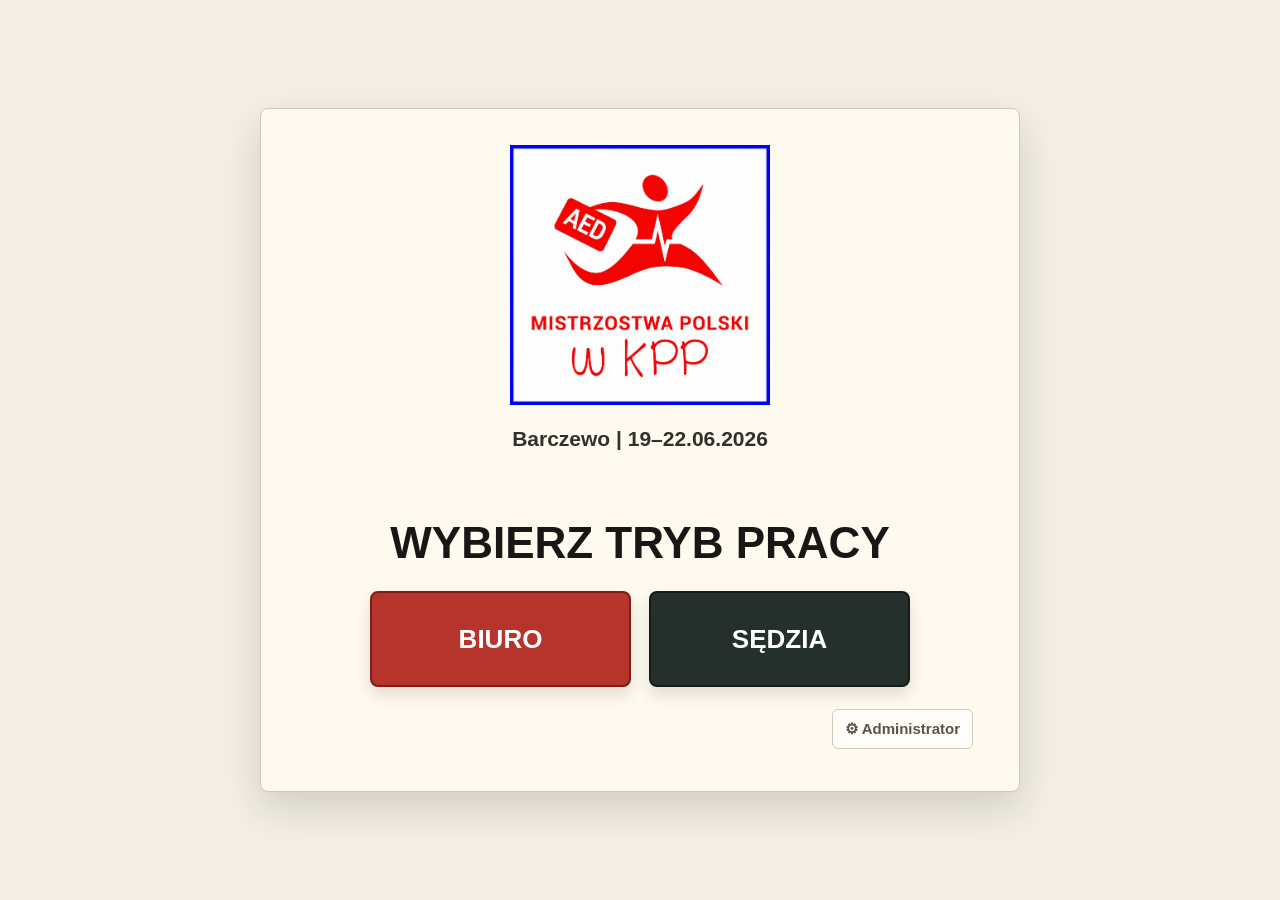
==== commit 667ba0b1: "Complete admin roles ranking demo and launcher" ====
--- a/index.html
+++ b/index.html
@@ -6,7 +6,7 @@
   <meta name="theme-color" content="#f4f1ea">
   <title>Karty OMRM - MVP klient offline</title>
   <link rel="manifest" href="manifest.json">
-  <link rel="stylesheet" href="styles.css?v=users-v34">
+  <link rel="stylesheet" href="styles.css?v=users-v51">
 </head>
 <body>
   <section id="login-screen" class="login-screen">
@@ -21,9 +21,10 @@
       <div id="loginModeStep" class="login-step">
         <h1>WYBIERZ TRYB PRACY</h1>
         <div class="login-mode-switch" role="group" aria-label="Tryb logowania">
-          <button type="button" class="login-mode admin-mode" data-login-mode="admin">ADMIN</button>
+          <button type="button" class="login-mode office-mode" data-login-mode="office">BIURO</button>
           <button type="button" class="login-mode judge-mode" data-login-mode="judge">SĘDZIA</button>
         </div>
+        <button type="button" class="admin-login-link" data-login-mode="admin">⚙ Administrator</button>
       </div>
 
       <form id="loginForm" class="login-form" hidden>
@@ -46,20 +47,28 @@
   </section>
 
   <header class="topbar">
-    <div class="admin-brand">
+    <button type="button" class="admin-brand admin-home-button" id="adminHomeButton" aria-label="Przejdź do głównego panelu administratora">
       <div class="admin-brand-logo">
-        <img src="assets/images/logo.jpg" alt="Logo Mistrzostw Polski w KPP" onerror="this.hidden=true">
+        <img id="headerLogo" src="assets/images/logo.jpg" alt="Logo Mistrzostw Polski w KPP" onerror="this.hidden=true">
       </div>
       <div class="admin-brand-text">
-        <strong>MISTRZOSTWA POLSKI W KPP</strong>
-        <span>Barczewo | 19–22.06.2026</span>
-        <span id="deviceLabel" class="device-label">Tablet</span>
-      </div>
-    </div>
+        <strong id="headerEventName">MISTRZOSTWA POLSKI W KPP</strong>
+        <span id="headerEventMeta">Barczewo | 19–22.06.2026</span>
+      </div>
+    </button>
+    <button type="button" class="event-edit-button" id="eventEditBtn" aria-label="Edytuj dane zawodów" title="Edytuj dane zawodów" data-admin-write>✎</button>
+    <button type="button" class="admin-menu-toggle" id="adminMenuToggle" aria-expanded="false">
+      <span aria-hidden="true">☰</span>
+      Menu
+    </button>
     <div class="session-panel">
       <span class="session-label">Zalogowany jako</span>
       <div class="mode-pill" id="modePill">Tryb</div>
-      <div class="sync-pill" id="syncPill">Ładowanie</div>
+      <div class="context-switcher" id="contextSwitcher" hidden>
+        <button type="button" data-context-mode="admin">Administracja</button>
+        <button type="button" data-context-mode="office">Biuro</button>
+        <button type="button" data-context-mode="judge">Sędzia</button>
+      </div>
     </div>
   </header>
 
@@ -68,14 +77,15 @@
       <div class="admin-layout">
         <aside class="admin-sidebar" aria-label="Menu administratora">
           <nav aria-label="Widoki administratora">
-            <button class="tab active" data-view="users-screen"><span class="nav-icon" aria-hidden="true">U</span>Użytkownicy</button>
-            <button class="tab" type="button"><span class="nav-icon" aria-hidden="true">P</span>Przydziały</button>
-            <button class="tab" type="button"><span class="nav-icon" aria-hidden="true">Z</span>Zespoły</button>
-            <button class="tab" data-view="ranking-screen"><span class="nav-icon" aria-hidden="true">R</span>Ranking</button>
-            <button class="tab" data-view="audit-screen"><span class="nav-icon" aria-hidden="true">A</span>Audyt</button>
-            <button class="tab" data-view="sync-screen"><span class="nav-icon" aria-hidden="true">S</span>Synchronizacja</button>
-          </nav>
-          <button type="button" class="logout-button secondary" id="logoutBtn">Wyloguj</button>
+            <button class="tab active" data-view="users-screen">Użytkownicy</button>
+            <button class="tab" data-view="assignments-screen">Przydziały</button>
+            <button class="tab" data-view="teams-screen">Zespoły</button>
+            <button class="tab" data-view="ranking-screen">Ranking</button>
+            <button class="tab" data-view="messages-screen">Komunikaty</button>
+            <button class="tab" data-view="audit-screen">Audyt</button>
+            <button class="tab" data-view="sync-screen">Synchronizacja</button>
+          </nav>
+          <button type="button" class="logout-button secondary" id="logoutBtn" data-logout>Wyloguj</button>
         </aside>
 
         <div class="admin-main">
@@ -84,7 +94,30 @@
               <div>
                 <h2>Użytkownicy i uprawnienia</h2>
               </div>
-              <button type="button" id="addUserBtn">+ Dodaj użytkownika</button>
+              <div class="admin-header-actions">
+                <button type="button" id="addUserBtn" data-admin-write>+ Dodaj użytkownika</button>
+                <button type="button" class="secondary" id="importUsersBtn" data-admin-write>Importuj użytkowników</button>
+              </div>
+            </div>
+
+            <div id="importUsersPanel" class="user-form-panel import-users-panel" hidden>
+              <h3>Importuj użytkowników</h3>
+              <p class="muted">Wybierz plik XLSX lub CSV z kolumnami: Imię oraz Nazwisko. Loginy zostaną wygenerowane automatycznie.</p>
+              <label>
+                Plik Excel / CSV
+                <input id="importUsersFileInput" type="file" accept=".csv,.xlsx,.xls,text/csv,application/vnd.ms-excel,application/vnd.openxmlformats-officedocument.spreadsheetml.sheet">
+              </label>
+              <div id="importUsersFileInfo" class="import-file-info" hidden></div>
+              <div class="import-columns">
+                <strong>Oczekiwane kolumny:</strong>
+                <span>Imię</span>
+                <span>Nazwisko</span>
+              </div>
+              <div id="importUsersPreview"></div>
+              <div class="action-row">
+                <button type="button" class="secondary" id="cancelImportUsersBtn">Zamknij</button>
+                <button type="button" id="confirmImportUsersBtn" hidden>Importuj 0 użytkowników</button>
+              </div>
             </div>
 
             <div id="userFormPanel" class="user-form-panel" hidden>
@@ -113,6 +146,7 @@
                 <fieldset class="checkbox-group">
                   <legend>Uprawnienia</legend>
                   <label><input type="checkbox" id="roleJudgeInput" value="judge"> Sędzia</label>
+                  <label><input type="checkbox" id="roleOfficeInput" value="office"> Biuro</label>
                   <label><input type="checkbox" id="roleAdminInput" value="admin"> Administrator</label>
                 </fieldset>
                 <fieldset class="status-group">
@@ -148,19 +182,21 @@
             <div id="bulkActionsBar" class="bulk-actions-bar" hidden>
               <strong>Zaznaczono: <span id="selectedUsersCount">0</span></strong>
               <div class="bulk-actions">
-                <button type="button" class="secondary compact-button" data-bulk-menu="roles">Uprawnienia</button>
-                <button type="button" class="secondary compact-button" data-bulk-menu="status">Status</button>
-                <button type="button" class="secondary compact-button danger-button" data-bulk-action="delete">Usuń</button>
+                <button type="button" class="secondary compact-button" data-bulk-menu="roles" data-admin-write>Uprawnienia</button>
+                <button type="button" class="secondary compact-button" data-bulk-menu="status" data-admin-write>Status</button>
+                <button type="button" class="secondary compact-button danger-button" data-bulk-action="delete" data-admin-write>Usuń</button>
               </div>
               <div id="bulkRolesMenu" class="bulk-menu" hidden>
-                <button type="button" data-bulk-action="add-role" data-role="judge">Dodaj uprawnienie „Sędzia”</button>
-                <button type="button" class="secondary" data-bulk-action="remove-role" data-role="judge">Usuń uprawnienie „Sędzia”</button>
-                <button type="button" data-bulk-action="add-role" data-role="admin">Dodaj uprawnienie „Administrator”</button>
-                <button type="button" class="secondary" data-bulk-action="remove-role" data-role="admin">Usuń uprawnienie „Administrator”</button>
+                <button type="button" data-bulk-action="add-role" data-role="judge" data-admin-write>Dodaj uprawnienie „Sędzia”</button>
+                <button type="button" class="secondary" data-bulk-action="remove-role" data-role="judge" data-admin-write>Usuń uprawnienie „Sędzia”</button>
+                <button type="button" data-bulk-action="add-role" data-role="office" data-admin-write>Dodaj uprawnienie „Biuro”</button>
+                <button type="button" class="secondary" data-bulk-action="remove-role" data-role="office" data-admin-write>Usuń uprawnienie „Biuro”</button>
+                <button type="button" data-bulk-action="add-role" data-role="admin" data-admin-write>Dodaj uprawnienie „Administrator”</button>
+                <button type="button" class="secondary" data-bulk-action="remove-role" data-role="admin" data-admin-write>Usuń uprawnienie „Administrator”</button>
               </div>
               <div id="bulkStatusMenu" class="bulk-menu" hidden>
-                <button type="button" data-bulk-action="set-status" data-status="active">Ustaw jako aktywnych</button>
-                <button type="button" class="secondary" data-bulk-action="set-status" data-status="inactive">Ustaw jako nieaktywnych</button>
+                <button type="button" data-bulk-action="set-status" data-status="active" data-admin-write>Ustaw jako aktywnych</button>
+                <button type="button" class="secondary" data-bulk-action="set-status" data-status="inactive" data-admin-write>Ustaw jako nieaktywnych</button>
               </div>
             </div>
 
@@ -170,7 +206,7 @@
                   <tr>
                     <th class="select-column">
                       <label class="select-all-label">
-                        <input type="checkbox" id="selectAllUsers">
+                        <input type="checkbox" id="selectAllUsers" data-admin-write>
                         <span>Zaznacz wszystkich</span>
                       </label>
                     </th>
@@ -196,6 +232,52 @@
       </div>
     </section>
 
+    <section id="assignments-screen" class="view">
+      <div class="admin-layout">
+        <aside class="admin-sidebar" aria-label="Menu administratora">
+          <nav aria-label="Widoki administratora">
+            <button class="tab" data-view="users-screen">Użytkownicy</button>
+            <button class="tab active" data-view="assignments-screen">Przydziały</button>
+            <button class="tab" data-view="teams-screen">Zespoły</button>
+            <button class="tab" data-view="ranking-screen">Ranking</button>
+            <button class="tab" data-view="messages-screen">Komunikaty</button>
+            <button class="tab" data-view="audit-screen">Audyt</button>
+            <button class="tab" data-view="sync-screen">Synchronizacja</button>
+          </nav>
+          <button type="button" class="logout-button secondary" data-logout>Wyloguj</button>
+        </aside>
+
+        <div class="admin-main">
+          <div class="wide-panel admin-users-panel assignments-panel">
+            <div id="assignmentsContent"></div>
+          </div>
+        </div>
+      </div>
+    </section>
+
+    <section id="teams-screen" class="view">
+      <div class="admin-layout">
+        <aside class="admin-sidebar" aria-label="Menu administratora">
+          <nav aria-label="Widoki administratora">
+            <button class="tab" data-view="users-screen">Użytkownicy</button>
+            <button class="tab" data-view="assignments-screen">Przydziały</button>
+            <button class="tab active" data-view="teams-screen">Zespoły</button>
+            <button class="tab" data-view="ranking-screen">Ranking</button>
+            <button class="tab" data-view="messages-screen">Komunikaty</button>
+            <button class="tab" data-view="audit-screen">Audyt</button>
+            <button class="tab" data-view="sync-screen">Synchronizacja</button>
+          </nav>
+          <button type="button" class="logout-button secondary" data-logout>Wyloguj</button>
+        </aside>
+
+        <div class="admin-main">
+          <div class="wide-panel admin-users-panel teams-panel">
+            <div id="teamsContent"></div>
+          </div>
+        </div>
+      </div>
+    </section>
+
     <section id="team-screen" class="view active touch-screen">
       <div class="workflow-panel">
         <p class="eyebrow">Wybór zespołu</p>
@@ -311,35 +393,120 @@
     </section>
 
     <section id="ranking-screen" class="view">
-      <div class="wide-panel">
-        <h2>Klasyfikacja generalna</h2>
-        <p class="muted">Ranking powstaje wyłącznie z zatwierdzonych i zapisanych wyników. Brak sztucznie generowanych wyników cząstkowych.</p>
-        <table>
-          <thead><tr><th>Miejsce</th><th>Zespół</th><th>Ukończone konkurencje</th><th>Suma</th></tr></thead>
-          <tbody id="rankingBody"></tbody>
-        </table>
+      <div class="admin-layout">
+        <aside class="admin-sidebar" aria-label="Menu administratora">
+          <nav aria-label="Widoki administratora">
+            <button class="tab" data-view="users-screen">Użytkownicy</button>
+            <button class="tab" data-view="assignments-screen">Przydziały</button>
+            <button class="tab" data-view="teams-screen">Zespoły</button>
+            <button class="tab active" data-view="ranking-screen">Ranking</button>
+            <button class="tab" data-view="messages-screen">Komunikaty</button>
+            <button class="tab" data-view="audit-screen">Audyt</button>
+            <button class="tab" data-view="sync-screen">Synchronizacja</button>
+          </nav>
+          <button type="button" class="logout-button secondary" data-logout>Wyloguj</button>
+        </aside>
+
+        <div class="admin-main">
+          <div class="wide-panel admin-users-panel ranking-panel">
+            <div class="admin-section-header ranking-header">
+              <div>
+                <h2>Ranking</h2>
+                <p class="muted">Klasyfikacja generalna i punkty z poszczególnych konkurencji.</p>
+              </div>
+              <span id="rankingUpdatedAt" class="ranking-updated">Ostatnia aktualizacja: —</span>
+            </div>
+            <div id="rankingTabs" class="message-tabs ranking-tabs" role="tablist" aria-label="Widoki rankingu">
+              <button type="button" class="secondary compact-button active" data-ranking-view="general">Ranking na żywo</button>
+              <button type="button" class="secondary compact-button" data-ranking-view="competition-points">Punkty konkurencji</button>
+            </div>
+            <div id="rankingSortBar" class="ranking-sort-bar" hidden>
+              <span>Sortowanie: <strong id="rankingSortLabel">—</strong></span>
+              <button type="button" class="secondary compact-button" id="clearRankingSortBtn">Usuń sortowanie</button>
+            </div>
+            <div id="rankingContent"></div>
+            <div class="action-row ranking-actions">
+              <button type="button" id="refreshRankingBtn">Aktualizuj</button>
+              <button type="button" class="secondary" id="exportCompetitionPointsBtn" hidden>Eksportuj do Excel</button>
+            </div>
+          </div>
+        </div>
       </div>
     </section>
 
     <section id="audit-screen" class="view">
-      <div class="wide-panel">
-        <h2>Dziennik aktywności i zmian</h2>
-        <table>
-          <thead><tr><th>Czas</th><th>Akcja</th><th>Encja</th><th>Pole</th><th>Poprzednio</th><th>Nowo</th><th>Wersja</th></tr></thead>
-          <tbody id="auditBody"></tbody>
-        </table>
+      <div class="admin-layout">
+        <aside class="admin-sidebar" aria-label="Menu administratora">
+          <nav aria-label="Widoki administratora">
+            <button class="tab" data-view="users-screen">Użytkownicy</button>
+            <button class="tab" data-view="assignments-screen">Przydziały</button>
+            <button class="tab" data-view="teams-screen">Zespoły</button>
+            <button class="tab" data-view="ranking-screen">Ranking</button>
+            <button class="tab" data-view="messages-screen">Komunikaty</button>
+            <button class="tab active" data-view="audit-screen">Audyt</button>
+            <button class="tab" data-view="sync-screen">Synchronizacja</button>
+          </nav>
+          <button type="button" class="logout-button secondary" data-logout>Wyloguj</button>
+        </aside>
+
+        <div class="admin-main">
+          <div class="wide-panel admin-users-panel audit-panel">
+            <div id="auditContent"></div>
+          </div>
+        </div>
+      </div>
+    </section>
+
+    <section id="messages-screen" class="view">
+      <div class="admin-layout">
+        <aside class="admin-sidebar" aria-label="Menu administratora">
+          <nav aria-label="Widoki administratora">
+            <button class="tab" data-view="users-screen">Użytkownicy</button>
+            <button class="tab" data-view="assignments-screen">Przydziały</button>
+            <button class="tab" data-view="teams-screen">Zespoły</button>
+            <button class="tab" data-view="ranking-screen">Ranking</button>
+            <button class="tab active" data-view="messages-screen">Komunikaty</button>
+            <button class="tab" data-view="audit-screen">Audyt</button>
+            <button class="tab" data-view="sync-screen">Synchronizacja</button>
+          </nav>
+          <button type="button" class="logout-button secondary" data-logout>Wyloguj</button>
+        </aside>
+
+        <div class="admin-main">
+          <div class="wide-panel admin-users-panel messages-panel">
+            <div id="messagesContent"></div>
+          </div>
+        </div>
       </div>
     </section>
 
     <section id="sync-screen" class="view">
-      <div class="wide-panel">
-        <h2>Kolejka synchronizacji</h2>
-        <p class="muted">Operacje są idempotentne dzięki `client_operation_id` i gotowe do wysłania do backendu.</p>
-        <button id="syncNowBtn">Synchronizuj teraz</button>
-        <table>
-          <thead><tr><th>Status</th><th>Typ</th><th>Encja</th><th>Wersja</th><th>Próby</th><th>Client operation ID</th></tr></thead>
-          <tbody id="syncBody"></tbody>
-        </table>
+      <div class="admin-layout">
+        <aside class="admin-sidebar" aria-label="Menu administratora">
+          <nav aria-label="Widoki administratora">
+            <button class="tab" data-view="users-screen">Użytkownicy</button>
+            <button class="tab" data-view="assignments-screen">Przydziały</button>
+            <button class="tab" data-view="teams-screen">Zespoły</button>
+            <button class="tab" data-view="ranking-screen">Ranking</button>
+            <button class="tab" data-view="messages-screen">Komunikaty</button>
+            <button class="tab" data-view="audit-screen">Audyt</button>
+            <button class="tab active" data-view="sync-screen">Synchronizacja</button>
+          </nav>
+          <button type="button" class="logout-button secondary" data-logout>Wyloguj</button>
+        </aside>
+
+        <div class="admin-main">
+          <div class="wide-panel admin-users-panel sync-panel">
+            <div class="admin-section-header assignments-header">
+              <div>
+                <h2>Synchronizacja</h2>
+                <p class="muted">Podgląd stanu lokalnego cache i kolejki operacji.</p>
+              </div>
+              <button id="syncNowBtn">Uruchom synchronizację</button>
+            </div>
+            <div id="syncDashboard"></div>
+          </div>
+        </div>
       </div>
     </section>
   </main>
@@ -361,6 +528,37 @@
     </form>
   </dialog>
 
-  <script type="module" src="app.js?v=users-v34"></script>
+  <dialog id="eventConfigDialog" class="confirm-dialog event-config-dialog">
+    <form id="eventConfigForm">
+      <h3>Dane zawodów</h3>
+      <label>
+        Nazwa zawodów
+        <input id="eventNameInput" required>
+      </label>
+      <label>
+        Miejsce
+        <input id="eventLocationInput" required>
+      </label>
+      <div class="form-grid">
+        <label>
+          Data rozpoczęcia
+          <input id="eventDateFromInput" type="date" required>
+        </label>
+        <label>
+          Data zakończenia
+          <input id="eventDateToInput" type="date" required>
+        </label>
+      </div>
+      <div id="eventConfigError" class="login-error" role="alert" hidden></div>
+      <div class="dialog-actions">
+        <button type="button" class="secondary" id="eventConfigCancelBtn">Anuluj</button>
+        <button type="submit" id="eventConfigSaveBtn">Zapisz</button>
+      </div>
+    </form>
+  </dialog>
+
+  <div id="appNotice" class="app-notice" role="status" hidden></div>
+
+  <script type="module" src="app.js?v=users-v51"></script>
 </body>
 </html>
--- a/styles.css
+++ b/styles.css
@@ -119,10 +119,30 @@
   box-shadow: 0 8px 16px rgba(0,0,0,.12);
 }
 
-.login-mode.admin-mode {
+.login-mode.admin-mode,
+.login-mode.office-mode {
   background: var(--accent-2);
   color: #fff;
   border-color: #7f1e18;
+}
+
+.admin-login-link {
+  justify-self: end;
+  margin-top: 22px;
+  border: 1px solid #d3c8b8;
+  background: #fffdf9;
+  color: #5f5148;
+  min-height: 40px;
+  padding: 8px 12px;
+  font-size: 15px;
+  box-shadow: none;
+}
+
+.admin-login-link:hover,
+.admin-login-link:focus-visible {
+  color: var(--admin-accent);
+  border-color: #c9a29b;
+  background: #fff6f2;
 }
 
 .login-mode.judge-mode {
@@ -157,6 +177,25 @@
   color: #7d160c;
   padding: 12px;
   font-weight: 900;
+}
+
+.app-notice {
+  position: fixed;
+  right: 24px;
+  bottom: 24px;
+  z-index: 1000;
+  max-width: min(420px, calc(100vw - 32px));
+  border: 1px solid #a8d5b5;
+  border-radius: 8px;
+  background: #e7f7ec;
+  color: #14542c;
+  padding: 12px 16px;
+  font-weight: 900;
+  box-shadow: 0 10px 28px rgba(38, 29, 20, .16);
+}
+
+.app-notice[hidden] {
+  display: none;
 }
 
 .login-actions {
@@ -186,6 +225,51 @@
   align-items: center;
   gap: 16px;
 }
+.admin-home-button {
+  border: 0;
+  background: transparent;
+  color: inherit;
+  padding: 0;
+  text-align: left;
+  cursor: pointer;
+}
+.admin-home-button:hover,
+.admin-home-button:focus-visible {
+  background: transparent;
+}
+.admin-home-button:focus-visible {
+  outline: 3px solid rgba(157, 31, 24, .3);
+  outline-offset: 6px;
+}
+.event-edit-button {
+  display: none;
+  align-self: center;
+  min-width: 34px;
+  min-height: 34px;
+  padding: 5px 8px;
+  border: 1px solid var(--admin-border);
+  border-radius: 6px;
+  background: #fffdf9;
+  color: var(--admin-accent);
+  font-size: 18px;
+  line-height: 1;
+}
+body[data-app-mode="admin"].authenticated .event-edit-button {
+  display: inline-flex;
+  align-items: center;
+  justify-content: center;
+}
+.admin-menu-toggle {
+  display: none;
+  align-items: center;
+  justify-content: center;
+  gap: 8px;
+  min-height: 42px;
+  border-color: var(--admin-accent-dark);
+  background: var(--admin-accent);
+  padding: 8px 12px;
+  font-size: 15px;
+}
 .admin-brand-logo {
   flex: 0 0 72px;
   width: 72px;
@@ -213,12 +297,12 @@
   font-size: 15px;
   color: #5a514a;
 }
-.topbar .device-label {
-  font-size: 12px;
-  color: #81766d;
-}
 nav { display: flex; gap: 8px; justify-content: center; }
 button, select, input, textarea { font: inherit; }
+button {
+  max-width: 100%;
+  white-space: normal;
+}
 button, select {
   min-height: 52px;
   border: 2px solid #123f3c;
@@ -243,6 +327,67 @@
   color: #514940;
   background: #fff;
 }
+.context-switcher {
+  display: flex;
+  flex-wrap: wrap;
+  justify-content: flex-end;
+  gap: 6px;
+}
+
+.context-switcher[hidden] {
+  display: none;
+}
+
+.context-switcher button {
+  min-height: 30px;
+  padding: 5px 8px;
+  border-radius: 6px;
+  border: 1px solid var(--admin-border);
+  background: #fffdf9;
+  color: #332f2a;
+  font-size: 12px;
+  font-weight: 900;
+  box-shadow: none;
+}
+
+.context-switcher button.active {
+  background: var(--admin-accent);
+  border-color: var(--admin-accent-dark);
+  color: #fff;
+}
+
+button:disabled,
+input:disabled,
+select:disabled,
+textarea:disabled {
+  cursor: not-allowed;
+}
+
+[aria-disabled="true"] {
+  opacity: .55;
+}
+
+.permission-toast {
+  border-color: #f0c36a;
+  background: #fff5d9;
+  color: #6e4300;
+}
+
+@media (max-width: 620px) {
+  .admin-login-link {
+    justify-self: center;
+    width: 100%;
+  }
+
+  .context-switcher {
+    justify-content: flex-start;
+  }
+
+  .context-switcher button {
+    flex: 1 1 100px;
+  }
+}
+
 .session-panel {
   display: grid;
   align-items: center;
@@ -324,7 +469,6 @@
   display: flex;
   align-items: center;
   justify-content: flex-start;
-  gap: 12px;
   border: 1px solid var(--admin-border);
   border-radius: 8px;
   background: #fbfaf7;
@@ -345,22 +489,6 @@
   border-color: #c9bdb0;
   background: #fff;
 }
-.nav-icon {
-  flex: 0 0 30px;
-  width: 30px;
-  height: 30px;
-  display: inline-grid;
-  place-items: center;
-  border-radius: 8px;
-  background: #f0e8de;
-  color: #504741;
-  font-size: 13px;
-  font-weight: 900;
-}
-.admin-sidebar .tab.active .nav-icon {
-  background: rgba(255,255,255,.18);
-  color: #fff;
-}
 .admin-main {
   min-width: 0;
   display: grid;
@@ -369,6 +497,7 @@
   width: 100%;
 }
 .admin-users-panel {
+  min-width: 0;
   display: grid;
   align-content: start;
   gap: 22px;
@@ -394,7 +523,9 @@
   color: #181412;
 }
 .admin-section-header #addUserBtn,
-#addUserBtn {
+.admin-section-header #addTeamBtn,
+#addUserBtn,
+#addTeamBtn {
   min-height: 58px;
   border-color: var(--admin-accent-dark);
   background: var(--admin-accent);
@@ -402,6 +533,18 @@
   font-size: 17px;
   box-shadow: 0 8px 18px rgba(157, 31, 24, .18);
 }
+.admin-header-actions {
+  min-width: 0;
+  display: flex;
+  gap: 12px;
+  flex-wrap: wrap;
+  justify-content: flex-end;
+}
+.admin-header-actions button {
+  min-height: 58px;
+  padding: 12px 18px;
+  font-size: 17px;
+}
 .user-form-panel {
   background: #fffaf8;
   border: 1px solid var(--admin-border);
@@ -422,6 +565,43 @@
   grid-template-columns: repeat(2, minmax(220px, 1fr));
   gap: 16px;
 }
+.import-users-panel {
+  display: grid;
+  gap: 14px;
+}
+.import-users-panel[hidden] {
+  display: none;
+}
+.import-users-panel h3 {
+  margin: 0;
+  font-size: 25px;
+}
+.import-file-info {
+  border: 1px solid #d5c9bd;
+  border-radius: 8px;
+  background: #fff;
+  padding: 12px;
+  font-weight: 900;
+}
+.import-columns {
+  display: flex;
+  gap: 8px;
+  flex-wrap: wrap;
+  align-items: center;
+}
+.import-columns strong {
+  margin-right: 4px;
+}
+.import-columns span {
+  display: inline-block;
+  border: 1px solid #f4c7c2;
+  border-radius: 999px;
+  background: #fde8e5;
+  color: var(--admin-accent);
+  padding: 6px 10px;
+  font-size: 13px;
+  font-weight: 900;
+}
 .checkbox-group,
 .status-group {
   border: 1px solid var(--admin-border);
@@ -450,6 +630,7 @@
 }
 .table-shell {
   width: 100%;
+  max-width: 100%;
   overflow-x: auto;
   border: 1px solid var(--admin-border);
   border-radius: 10px;
@@ -654,6 +835,858 @@
   font-size: 16px;
   padding: 0 2px;
 }
+.assignments-panel {
+  gap: 24px;
+}
+#assignmentsContent,
+#teamsContent,
+#messagesContent,
+#syncDashboard {
+  min-width: 0;
+}
+.teams-panel {
+  gap: 24px;
+}
+.assignments-header .muted {
+  margin: 10px 0 0;
+  font-size: 17px;
+}
+.assignment-tiles {
+  display: grid;
+  grid-template-columns: repeat(2, minmax(0, 1fr));
+  gap: 18px;
+}
+.assignment-tile {
+  min-height: 190px;
+  display: grid;
+  align-content: center;
+  justify-items: start;
+  gap: 12px;
+  border: 1px solid var(--admin-border);
+  border-radius: 10px;
+  background: #fff;
+  color: #181412;
+  padding: 24px;
+  text-align: left;
+  box-shadow: 0 8px 18px rgba(72, 47, 36, .06);
+}
+.assignment-tile:hover {
+  border-color: #c9bdb0;
+  background: #fffaf4;
+}
+.assignment-tile strong {
+  color: var(--admin-accent);
+  font-size: 28px;
+  line-height: 1;
+}
+.assignment-tile span {
+  color: #5a514a;
+  font-size: 17px;
+  line-height: 1.35;
+}
+.assignments-breadcrumb {
+  display: flex;
+  align-items: center;
+  gap: 10px;
+  flex-wrap: wrap;
+  color: #6b6058;
+  font-weight: 900;
+}
+.assignments-detail-header {
+  display: flex;
+  align-items: flex-start;
+  justify-content: space-between;
+  gap: 18px;
+  flex-wrap: wrap;
+}
+.assignments-detail-header h2 {
+  margin: 0;
+  font-size: clamp(28px, 2.8vw, 38px);
+}
+.assignments-detail-header .muted {
+  margin: 8px 0 0;
+  font-size: 16px;
+}
+.assignments-table {
+  min-width: 760px;
+}
+.competition-settings-block {
+  display: grid;
+  gap: 16px;
+  border: 1px solid var(--admin-border);
+  border-radius: 10px;
+  background: #fffaf8;
+  padding: 20px;
+}
+.competition-settings-block h3 {
+  margin: 0;
+  font-size: 25px;
+}
+.competition-settings-block .muted {
+  margin: 6px 0 0;
+}
+.competition-settings-block label {
+  max-width: 360px;
+}
+.checklist-header {
+  align-items: center;
+}
+.file-button {
+  position: relative;
+  overflow: hidden;
+  display: inline-flex;
+  align-items: center;
+  justify-content: center;
+  min-height: 42px;
+  border: 2px solid #d5c9bd;
+  border-radius: 6px;
+  background: #fff;
+  color: var(--admin-accent);
+  padding: 8px 12px;
+  font-size: 14px;
+  font-weight: 900;
+  cursor: pointer;
+}
+.file-button input {
+  position: absolute;
+  inset: 0;
+  opacity: 0;
+  cursor: pointer;
+}
+.checklist-preview {
+  display: grid;
+  gap: 12px;
+}
+.checklist-item-row {
+  display: grid;
+  grid-template-columns: auto minmax(0, 1fr) auto;
+  gap: 12px;
+  align-items: center;
+  border: 1px solid var(--admin-border);
+  border-radius: 10px;
+  background: #fff;
+  padding: 14px;
+}
+.checklist-item-check {
+  display: inline-flex;
+  align-items: center;
+  margin: 0;
+}
+.checklist-item-check input {
+  width: 24px;
+  height: 24px;
+  min-height: 24px;
+  accent-color: var(--admin-accent);
+}
+.checklist-item-label {
+  font-weight: 900;
+  color: #211b17;
+}
+.assigned-judges-output {
+  min-height: 44px;
+  border: 2px solid #d8ccc1;
+  border-radius: 6px;
+  background: #f9f5ef;
+  padding: 10px;
+  color: #231f1b;
+  line-height: 1.5;
+}
+.sr-only {
+  position: absolute;
+  width: 1px;
+  height: 1px;
+  padding: 0;
+  margin: -1px;
+  overflow: hidden;
+  clip: rect(0, 0, 0, 0);
+  white-space: nowrap;
+  border: 0;
+}
+.teams-table {
+  min-width: 840px;
+}
+.teams-table th:first-child,
+.teams-table td:first-child {
+  width: 120px;
+}
+.teams-table th:last-child,
+.teams-table td:last-child {
+  width: 150px;
+}
+.team-number-input {
+  width: 96px;
+  min-height: 40px;
+  border: 1px solid #d8ccc1;
+  border-radius: 6px;
+  background: #fff;
+  padding: 7px 9px;
+  font-weight: 900;
+}
+.team-number-input.invalid {
+  border-color: #9d1f18;
+  background: #fff0ed;
+  color: #8f1d15;
+}
+.icon-actions {
+  justify-content: flex-start;
+}
+.icon-button {
+  width: 46px;
+  min-height: 42px;
+  padding: 8px;
+  display: inline-grid;
+  place-items: center;
+  font-size: 20px;
+  line-height: 1;
+}
+.team-admin-cards {
+  display: none;
+}
+.team-admin-card h3 {
+  line-height: 1.2;
+}
+.import-summary {
+  display: flex;
+  gap: 10px;
+  flex-wrap: wrap;
+  align-items: center;
+}
+.import-summary strong,
+.import-summary span {
+  border: 1px solid #f4c7c2;
+  border-radius: 999px;
+  background: #fde8e5;
+  color: var(--admin-accent);
+  padding: 7px 11px;
+  font-size: 14px;
+  font-weight: 900;
+}
+.import-summary strong {
+  border-color: var(--admin-border);
+  background: #fff;
+  color: #28221e;
+}
+.teams-import-table {
+  min-width: 920px;
+}
+.ranking-panel {
+  gap: 22px;
+}
+.ranking-header {
+  align-items: center;
+}
+.ranking-updated {
+  color: #5a514a;
+  font-size: 15px;
+  font-weight: 900;
+  text-align: right;
+}
+.ranking-table {
+  min-width: 720px;
+}
+.ranking-table th:first-child,
+.ranking-table td:first-child,
+.ranking-table th:nth-child(2),
+.ranking-table td:nth-child(2) {
+  width: 120px;
+}
+.ranking-table th:nth-child(4),
+.ranking-table td:nth-child(4),
+.ranking-table th:nth-child(5),
+.ranking-table td:nth-child(5) {
+  width: 150px;
+  text-align: right;
+}
+.ranking-actions {
+  justify-content: flex-start;
+}
+
+.ranking-tabs {
+  margin-top: 0;
+}
+
+.ranking-sort-bar {
+  display: flex;
+  flex-wrap: wrap;
+  align-items: center;
+  gap: 10px;
+  border: 1px solid #f2c8c1;
+  border-radius: 10px;
+  background: #fff7f5;
+  padding: 12px 14px;
+  color: #352c27;
+  font-weight: 900;
+}
+
+.ranking-sort-bar[hidden] {
+  display: none;
+}
+
+.competition-points-shell {
+  overflow: auto;
+  max-width: 100%;
+}
+
+.competition-points-table {
+  min-width: 1280px;
+}
+
+.competition-points-table th,
+.competition-points-table td {
+  white-space: nowrap;
+  text-align: center;
+}
+
+.competition-points-table .sticky-col {
+  position: sticky;
+  z-index: 2;
+  background: #fff;
+}
+
+.competition-points-table thead .sticky-col {
+  z-index: 5;
+  background: #e7dfd2;
+}
+
+.competition-points-table .sticky-place {
+  left: 0;
+  min-width: 88px;
+}
+
+.competition-points-table .sticky-number {
+  left: 88px;
+  min-width: 112px;
+}
+
+.competition-points-table .sticky-team {
+  left: 200px;
+  min-width: 280px;
+  max-width: 360px;
+  text-align: left;
+  white-space: normal;
+}
+
+.competition-points-competition-head {
+  text-align: center;
+  vertical-align: middle;
+}
+
+.competition-points-competition-head button {
+  width: 100%;
+  min-height: 38px;
+  border: 0;
+  border-radius: 8px;
+  background: transparent;
+  color: inherit;
+  font: inherit;
+  font-weight: 900;
+  cursor: pointer;
+}
+
+.competition-points-competition-head button:hover,
+.competition-points-competition-head button:focus-visible {
+  background: #fff7f5;
+  color: var(--admin-accent);
+}
+
+.competition-points-competition-head.active-sort {
+  background: #fde8e5;
+  color: var(--admin-accent);
+}
+
+.competition-points-part-head {
+  min-width: 78px;
+  text-align: center;
+}
+
+.score-cell {
+  min-width: 78px;
+  font-weight: 900;
+  text-align: center;
+}
+
+.messages-panel,
+.audit-panel,
+.sync-panel {
+  display: grid;
+  gap: 18px;
+}
+
+.message-tabs {
+  display: flex;
+  flex-wrap: wrap;
+  gap: 10px;
+  margin: 8px 0 14px;
+}
+
+.message-tabs .active {
+  background: var(--admin-accent);
+  border-color: var(--admin-accent-dark);
+  color: #fff;
+}
+
+.audit-tabs {
+  margin-top: 0;
+}
+
+.audit-summary-grid {
+  display: grid;
+  grid-template-columns: repeat(3, minmax(0, 1fr));
+  gap: 14px;
+}
+
+.audit-metric-card[data-status="ok"] {
+  border-color: #b8dfc3;
+  background: #f1fbf3;
+}
+
+.audit-metric-card[data-status="danger"] {
+  border-color: #efb6ad;
+  background: #fff0ed;
+}
+
+.audit-metric-card[data-status="warn"] {
+  border-color: #e8bf59;
+  background: #fff8dc;
+}
+
+.audit-metric-card[data-status="neutral"] {
+  background: #fffdf9;
+}
+
+.audit-table {
+  min-width: 860px;
+}
+
+.audit-table-layout {
+  display: grid;
+  grid-template-columns: minmax(0, 1fr) minmax(210px, 260px);
+  gap: 14px;
+  align-items: start;
+}
+
+.audit-status-row.ok td {
+  background: #f1fbf3;
+}
+
+.audit-status-row.warn td {
+  background: #fff7df;
+}
+
+.audit-status-row.danger td {
+  background: #fff0ed;
+}
+
+.audit-status-row.neutral td {
+  background: #f4f2ef;
+}
+
+.audit-status-row:hover td {
+  filter: brightness(.985);
+}
+
+.audit-legend {
+  display: grid;
+  gap: 10px;
+  border: 1px solid var(--admin-border);
+  border-radius: 10px;
+  background: #fffdf9;
+  padding: 14px;
+}
+
+.audit-legend h3 {
+  margin: 0 0 2px;
+  color: #342c27;
+  font-size: 14px;
+  font-weight: 900;
+  text-transform: uppercase;
+}
+
+.audit-legend-item {
+  display: grid;
+  grid-template-columns: 34px minmax(0, 1fr);
+  gap: 9px;
+  align-items: start;
+}
+
+.audit-legend-swatch {
+  width: 34px;
+  height: 26px;
+  border: 1px solid #d8ccc1;
+  border-radius: 7px;
+}
+
+.audit-legend-swatch.ok {
+  background: #f1fbf3;
+  border-color: #b8dfc3;
+}
+
+.audit-legend-swatch.warn {
+  background: #fff7df;
+  border-color: #e8bf59;
+}
+
+.audit-legend-swatch.danger {
+  background: #fff0ed;
+  border-color: #efb6ad;
+}
+
+.audit-legend-swatch.neutral {
+  background: #f4f2ef;
+  border-color: #ded5cb;
+}
+
+.audit-legend-item strong {
+  display: block;
+  color: #211b17;
+  font-size: 13px;
+  font-weight: 900;
+}
+
+.audit-legend-item small {
+  display: block;
+  color: #655b53;
+  font-size: 12px;
+  line-height: 1.25;
+  word-break: normal;
+}
+
+.audit-status-badge {
+  display: inline-flex;
+  align-items: center;
+  min-height: 30px;
+  border-radius: 999px;
+  padding: 5px 10px;
+  font-size: 13px;
+  font-weight: 900;
+}
+
+.audit-status-badge.ok {
+  border: 1px solid #b8dfc3;
+  background: #e4f4e8;
+  color: #12602f;
+}
+
+.audit-status-badge.danger {
+  border: 1px solid #efb6ad;
+  background: #ffe1dc;
+  color: #8f1d15;
+}
+
+.audit-status-badge.warn {
+  border: 1px solid #e8bf59;
+  background: #fff4cf;
+  color: #805f00;
+}
+
+.audit-status-badge.neutral {
+  border: 1px solid #ded5cb;
+  background: #eeeeec;
+  color: #4f4b46;
+}
+
+.audit-empty-state {
+  min-height: 220px;
+}
+
+.audit-card-list {
+  display: none;
+}
+
+.audit-mobile-card {
+  display: grid;
+  gap: 12px;
+  border: 1px solid var(--admin-border);
+  border-radius: 10px;
+  background: #fff;
+  padding: 16px;
+  box-shadow: 0 8px 20px rgba(72, 47, 36, .06);
+}
+
+.audit-status-card.ok {
+  background: #f1fbf3;
+}
+
+.audit-status-card.warn {
+  background: #fff7df;
+}
+
+.audit-status-card.danger {
+  background: #fff0ed;
+}
+
+.audit-status-card.neutral {
+  background: #f4f2ef;
+}
+
+.audit-mobile-card h3 {
+  margin: 0;
+  font-size: 20px;
+  line-height: 1.2;
+}
+
+.audit-mobile-card dl {
+  display: grid;
+  gap: 10px;
+  margin: 0;
+}
+
+.audit-mobile-card div {
+  display: grid;
+  gap: 3px;
+}
+
+.audit-mobile-card dt {
+  color: #685e55;
+  font-size: 12px;
+  font-weight: 900;
+  text-transform: uppercase;
+}
+
+.audit-mobile-card dd {
+  margin: 0;
+  color: #211b17;
+  font-weight: 900;
+}
+
+.message-form-header {
+  display: flex;
+  align-items: center;
+  justify-content: space-between;
+  gap: 12px;
+}
+
+.message-form-header h3 {
+  margin: 0;
+}
+
+.message-form textarea {
+  width: 100%;
+  resize: vertical;
+}
+
+.message-targets {
+  display: flex;
+  flex-wrap: wrap;
+  gap: 14px;
+  margin: 12px 0;
+  padding: 14px;
+  border: 1px solid var(--admin-border);
+  border-radius: 8px;
+  background: #fffaf3;
+}
+
+.message-targets legend {
+  padding: 0 6px;
+  color: #5f5750;
+  font-weight: 800;
+}
+
+.message-targets label {
+  display: inline-flex;
+  align-items: center;
+  gap: 8px;
+  margin: 0;
+  font-weight: 800;
+}
+
+.message-competition-picker {
+  margin: 10px 0;
+}
+
+.messages-table th:nth-child(2),
+.messages-table td:nth-child(2) {
+  min-width: 260px;
+}
+
+.message-confirmation-cell {
+  display: flex;
+  align-items: center;
+  gap: 10px;
+}
+
+.message-unconfirmed-panel {
+  margin-top: 10px;
+  padding: 10px 12px;
+  border: 1px solid var(--admin-border);
+  border-radius: 8px;
+  background: #fff7ef;
+}
+
+.message-unconfirmed-panel ul {
+  margin: 8px 0 0;
+  padding-left: 18px;
+}
+
+.sync-dashboard-grid {
+  display: grid;
+  grid-template-columns: repeat(3, minmax(0, 1fr));
+  gap: 14px;
+}
+
+.sync-dashboard-card {
+  display: grid;
+  gap: 8px;
+  min-height: 132px;
+  padding: 18px;
+  border: 1px solid var(--admin-border);
+  border-radius: 10px;
+  background: #fffdf9;
+  text-align: left;
+}
+
+.sync-dashboard-card span {
+  color: #685e55;
+  font-weight: 900;
+}
+
+.sync-dashboard-card strong {
+  color: #1f1b18;
+  font-size: clamp(24px, 3vw, 36px);
+  line-height: 1;
+}
+
+.sync-dashboard-card small {
+  color: #756b62;
+  font-weight: 700;
+}
+
+.sync-dashboard-button {
+  cursor: pointer;
+}
+
+.sync-dashboard-button:hover,
+.sync-dashboard-button:focus-visible {
+  border-color: var(--admin-accent);
+  box-shadow: 0 0 0 3px rgba(157, 31, 24, 0.12);
+}
+
+.sync-details-panel,
+.sync-history-panel {
+  margin-top: 16px;
+  padding: 18px;
+  border: 1px solid var(--admin-border);
+  border-radius: 10px;
+  background: #fffdf9;
+}
+
+.sync-details-panel h3,
+.sync-history-panel h3 {
+  margin: 0 0 12px;
+}
+
+.sync-details-panel ul {
+  margin: 0;
+  padding-left: 18px;
+}
+.users-import-table input,
+.users-import-table select {
+  min-height: 38px;
+  border: 1px solid #d8ccc1;
+  border-radius: 6px;
+  padding: 7px 9px;
+  font: inherit;
+}
+.import-checkbox {
+  display: inline-flex;
+  align-items: center;
+  gap: 6px;
+  margin: 3px 10px 3px 0;
+  font-weight: 900;
+  white-space: nowrap;
+}
+.import-checkbox input {
+  width: 18px;
+  height: 18px;
+  min-height: 18px;
+  accent-color: var(--admin-accent);
+}
+.assigned-judge-list {
+  display: flex;
+  flex-wrap: wrap;
+  gap: 8px;
+  min-height: 46px;
+  margin-top: 12px;
+  border: 1px dashed #dfcfc6;
+  border-radius: 8px;
+  background: #fffaf7;
+  padding: 9px;
+}
+.assigned-judge-chip {
+  display: inline-flex;
+  align-items: center;
+  min-height: 34px;
+  border: 1px solid #f2c8c1;
+  border-radius: 999px;
+  background: #fde8e5;
+  color: var(--admin-accent);
+  padding: 6px 10px;
+  font-size: 13px;
+  font-weight: 900;
+  cursor: grab;
+  user-select: none;
+}
+.assigned-judge-chip:active {
+  cursor: grabbing;
+}
+.assigned-judge-chip.dragging {
+  opacity: .55;
+}
+.assigned-judge-empty {
+  color: #74685f;
+  font-size: 13px;
+  font-weight: 800;
+  align-self: center;
+}
+.assignment-drop-over .assigned-judge-list,
+.assigned-judge-list.assignment-drop-over,
+tr.assignment-drop-over .assigned-judge-list {
+  border-color: var(--admin-accent);
+  background: #fff0ed;
+}
+.staffing-badge {
+  display: inline-flex;
+  align-items: center;
+  gap: 5px;
+}
+.staffing-badge.shortage {
+  background: #fff0ed;
+  color: #8f1d15;
+  border: 1px solid #efb6ad;
+}
+.staffing-badge.overstaffed {
+  background: #fff4cf;
+  color: #8a1a12;
+  border: 1px solid #e8bf59;
+}
+.assignment-check-list {
+  display: grid;
+  gap: 10px;
+}
+.assignment-check-row {
+  display: flex;
+  grid-template-columns: none;
+  align-items: center;
+  gap: 14px;
+  border: 1px solid var(--admin-border);
+  border-radius: 10px;
+  background: #fff;
+  padding: 14px 16px;
+  font-size: 16px;
+}
+.assignment-check-row input {
+  width: 24px;
+  height: 24px;
+  accent-color: var(--admin-accent);
+}
+.assignment-check-row span {
+  display: grid;
+  gap: 3px;
+}
+.assignment-check-row small {
+  color: #6b6058;
+  font-size: 13px;
+}
 .confirm-dialog {
   width: min(92vw, 520px);
   border: 0;
@@ -669,6 +1702,12 @@
   display: grid;
   gap: 16px;
   padding: 24px;
+}
+.event-config-dialog {
+  width: min(92vw, 620px);
+}
+.event-config-dialog form {
+  gap: 14px;
 }
 .confirm-dialog h3 {
   margin: 0;
@@ -1114,23 +2153,62 @@
 
 @media (max-width: 900px) {
   .topbar {
-    position: static;
-    align-items: flex-start;
-    flex-direction: column;
+    position: sticky;
+    display: grid;
+    grid-template-columns: minmax(0, 1fr) auto auto;
+    align-items: center;
+    gap: 10px;
+    padding: 10px 12px;
+  }
+  body[data-app-mode="admin"].authenticated .admin-menu-toggle {
+    display: inline-flex;
+  }
+  .admin-brand {
+    gap: 10px;
+  }
+  .admin-brand-text strong {
+    font-size: clamp(16px, 4.4vw, 22px);
+    line-height: 1.08;
+  }
+  .topbar span {
+    font-size: 13px;
   }
   .session-panel {
+    grid-column: 1 / -1;
     justify-items: start;
     text-align: left;
+    width: 100%;
   }
   .admin-layout {
     grid-template-columns: 1fr;
-    padding: 14px;
+    padding: 12px;
+    gap: 12px;
   }
   .admin-sidebar {
+    display: none;
+    position: fixed;
+    top: 92px;
+    left: 12px;
+    right: 12px;
+    z-index: 80;
+    width: auto;
+    max-height: calc(100vh - 112px);
     min-height: auto;
+    overflow-y: auto;
+    box-shadow: 0 20px 48px rgba(24, 20, 18, .28);
+  }
+  body.admin-menu-open .view.active .admin-sidebar {
+    display: grid;
   }
   .admin-sidebar nav {
-    grid-template-columns: repeat(2, minmax(0, 1fr));
+    grid-template-columns: 1fr;
+  }
+  .admin-users-panel {
+    min-height: auto;
+    padding: 20px;
+  }
+  .sync-dashboard-grid {
+    grid-template-columns: 1fr;
   }
   nav { justify-content: flex-start; overflow-x: auto; }
   .paper-toolbar { grid-template-columns: 1fr; }
@@ -1159,6 +2237,11 @@
   .table-shell {
     display: none;
   }
+  .import-users-panel .table-shell,
+  .checklist-workbook-preview .table-shell,
+  .competition-settings-block .table-shell {
+    display: block;
+  }
   .user-cards {
     display: grid;
     gap: 14px;
@@ -1168,6 +2251,34 @@
   }
   .bulk-actions {
     justify-content: flex-start;
+  }
+  .assignment-tiles {
+    grid-template-columns: 1fr;
+  }
+  .checklist-item-row {
+    grid-template-columns: 1fr;
+  }
+  .assignments-table-shell {
+    display: block;
+  }
+  .ranking-table-shell {
+    display: block;
+  }
+  .audit-table-shell {
+    display: block;
+  }
+  .audit-table-layout {
+    grid-template-columns: 1fr;
+  }
+  .audit-legend {
+    order: 2;
+  }
+  .teams-table-shell {
+    display: none;
+  }
+  .team-admin-cards {
+    display: grid;
+    gap: 14px;
   }
 }
 
@@ -1204,14 +2315,51 @@
     width: 58px;
     height: 58px;
   }
+  .topbar {
+    grid-template-columns: minmax(0, 1fr) auto;
+  }
+  .event-edit-button {
+    grid-column: 2;
+    grid-row: 1;
+  }
+  .admin-menu-toggle {
+    grid-column: 1 / -1;
+    width: 100%;
+  }
+  .admin-brand {
+    max-width: 100%;
+  }
+  .admin-brand-text {
+    overflow-wrap: anywhere;
+  }
   .admin-sidebar nav {
     grid-template-columns: 1fr;
   }
+  .admin-layout,
+  main {
+    padding-left: 8px;
+    padding-right: 8px;
+  }
   .admin-users-panel {
-    padding: 18px;
+    padding: 14px;
+    gap: 16px;
+  }
+  .admin-section-header {
+    display: grid;
+    grid-template-columns: 1fr;
+  }
+  .admin-section-header h2,
+  .assignments-detail-header h2 {
+    font-size: clamp(24px, 8vw, 32px);
   }
   .admin-section-header #addUserBtn,
-  #addUserBtn {
+  .admin-section-header #addTeamBtn,
+  #addUserBtn,
+  #addTeamBtn {
+    width: 100%;
+  }
+  .admin-header-actions,
+  .admin-header-actions button {
     width: 100%;
   }
   .bulk-actions,
@@ -1225,4 +2373,43 @@
   .dialog-actions button {
     width: 100%;
   }
-}
+  .confirm-dialog {
+    width: calc(100vw - 18px);
+  }
+  .confirm-dialog form {
+    padding: 16px;
+  }
+  .assignment-tile {
+    min-height: 140px;
+    padding: 18px;
+  }
+  .assignment-tile strong {
+    font-size: 24px;
+  }
+  .checklist-item-row,
+  .assignment-check-row,
+  .user-card {
+    padding: 12px;
+  }
+  .sync-details-panel,
+  .sync-history-panel {
+    padding: 12px;
+  }
+  .audit-summary-grid {
+    grid-template-columns: 1fr;
+  }
+  .audit-table-shell {
+    display: none;
+  }
+  .audit-table-layout {
+    gap: 12px;
+  }
+  .audit-card-list {
+    display: grid;
+    gap: 14px;
+  }
+  .audit-tabs {
+    display: grid;
+    grid-template-columns: 1fr;
+  }
+}
